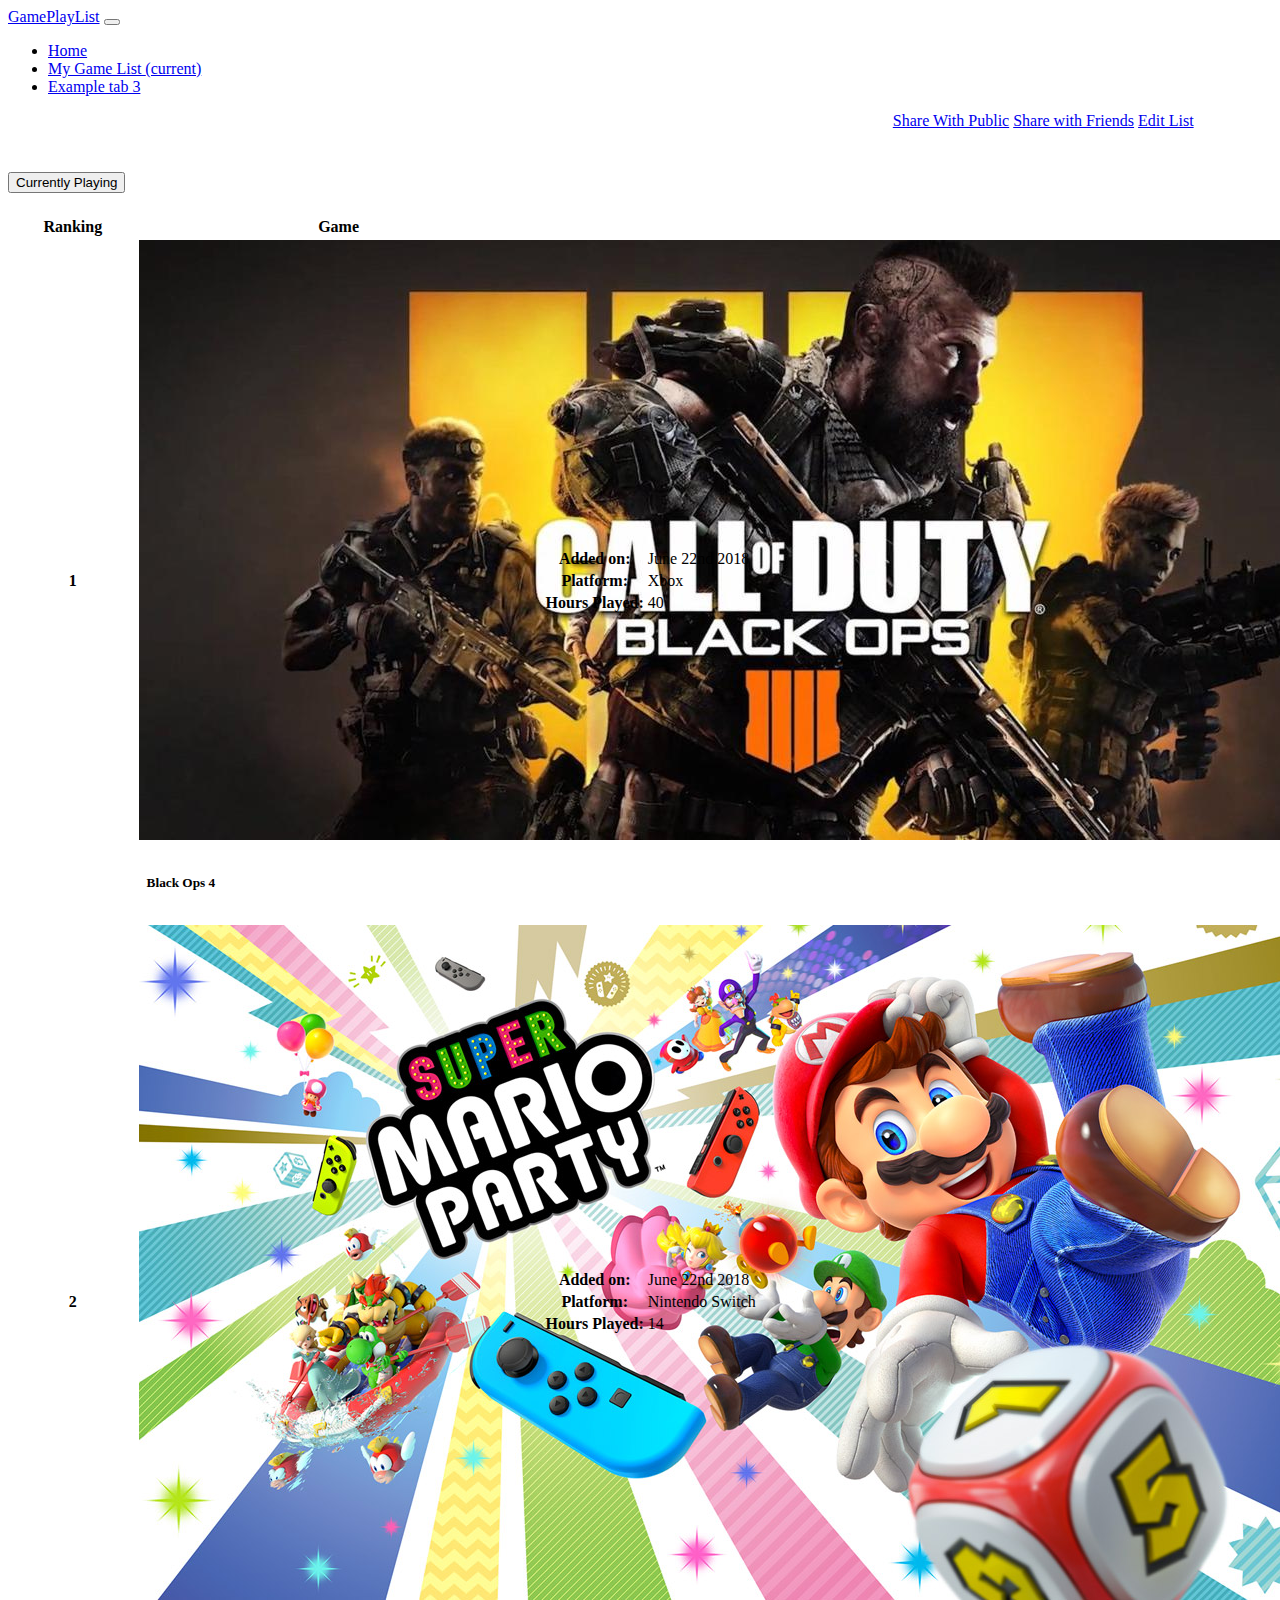
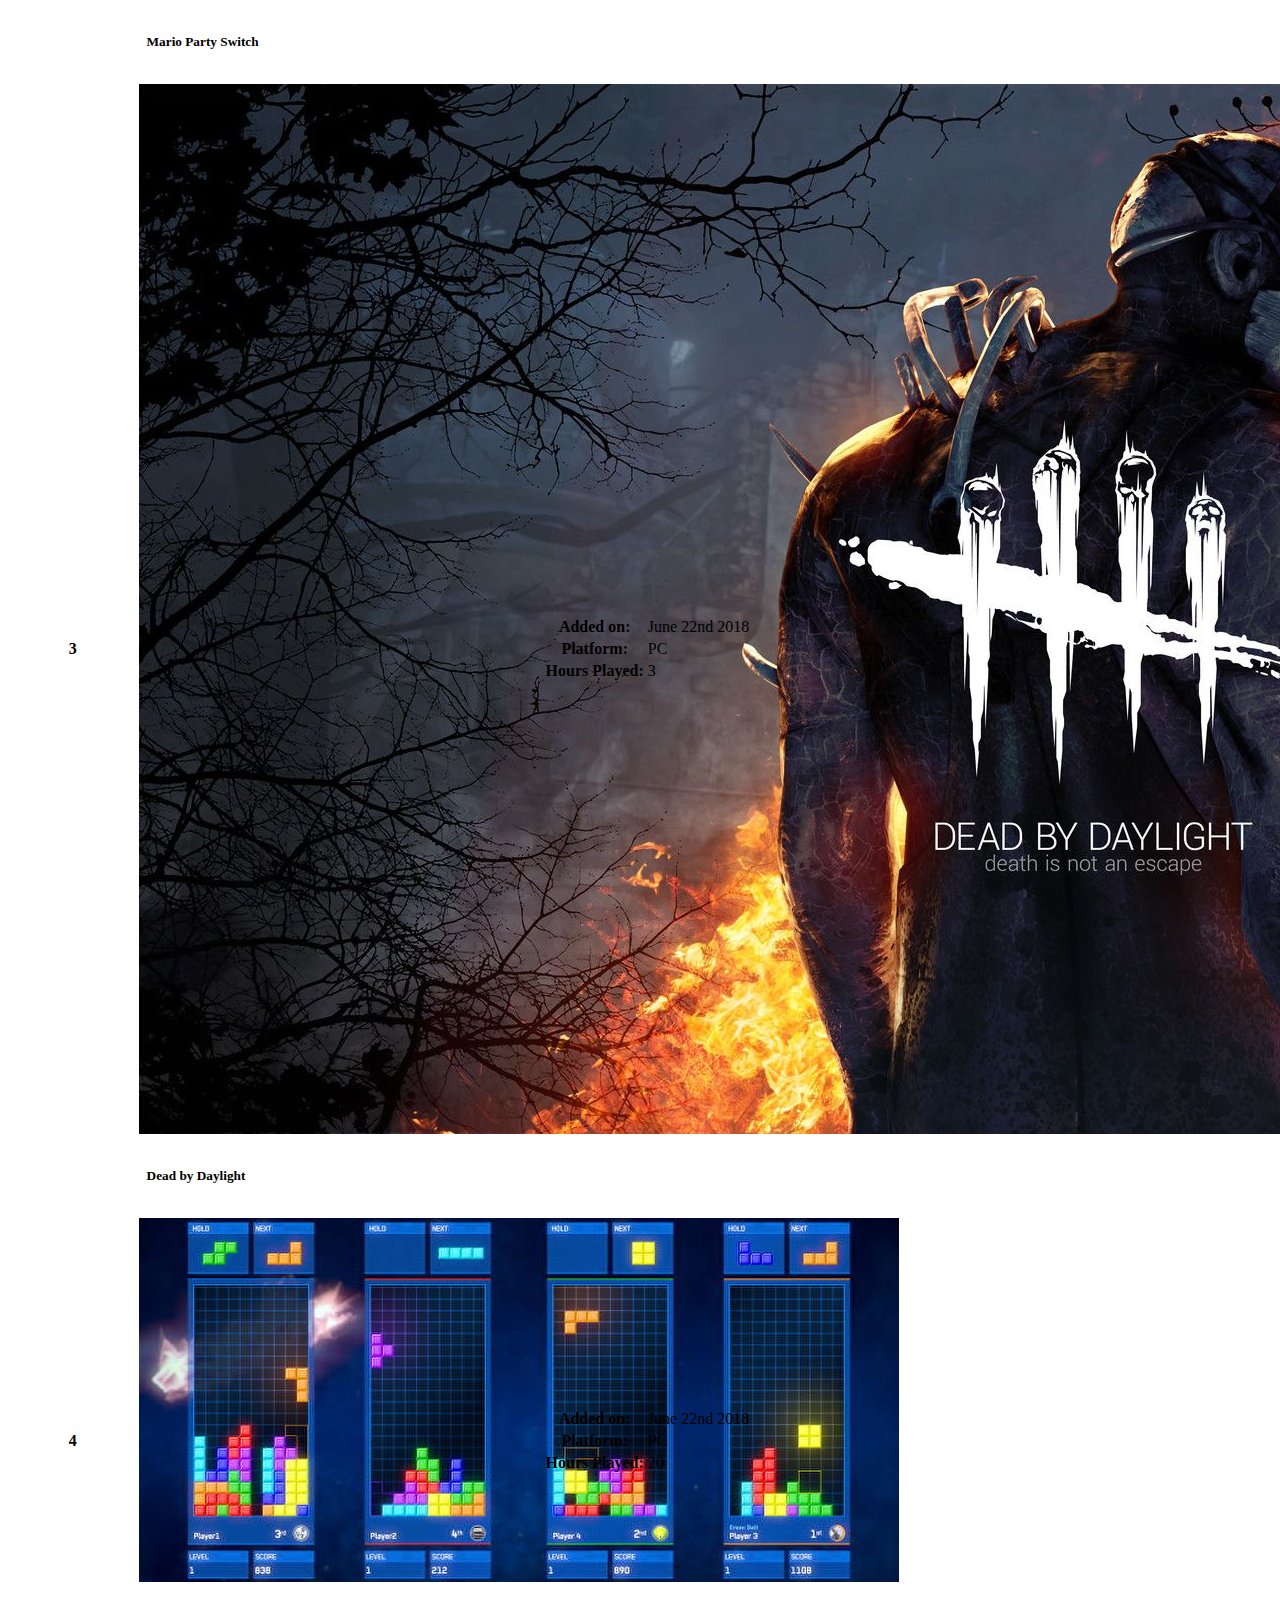
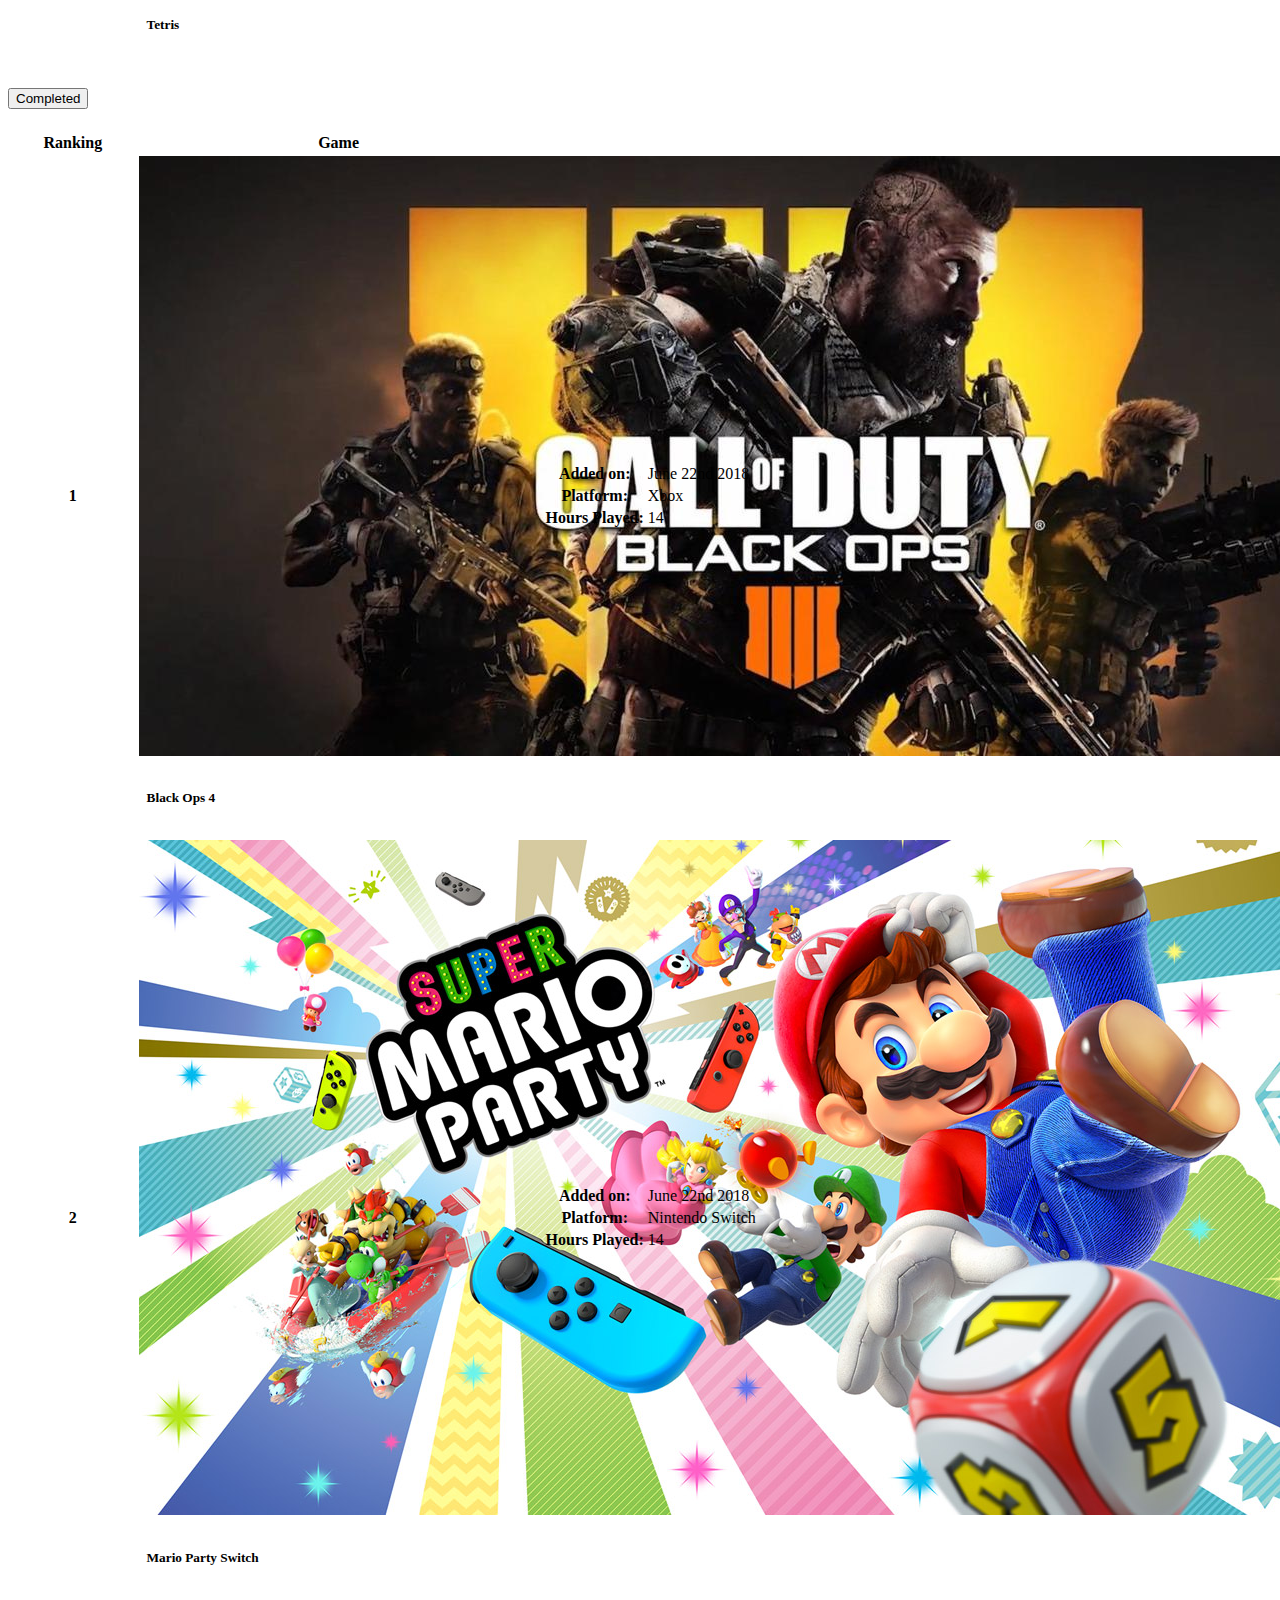
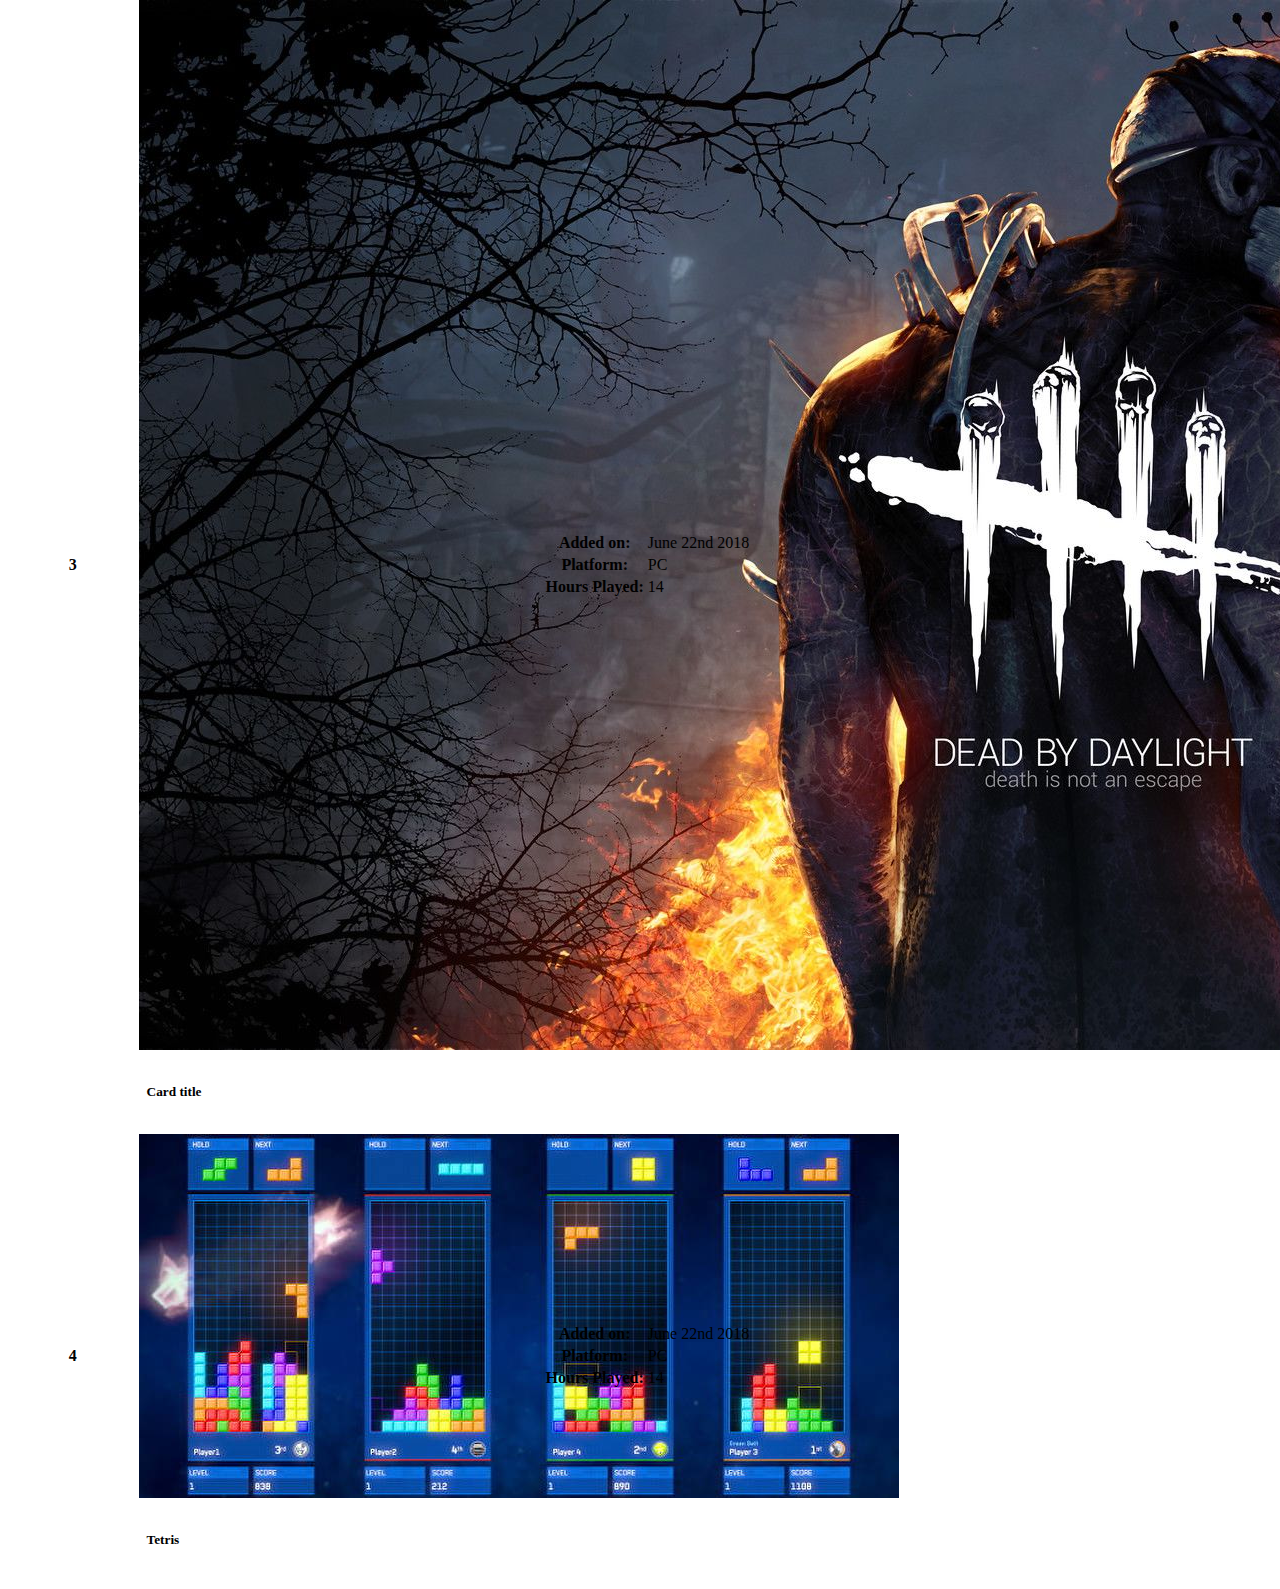
==== index.html @ 0411925f "moves images to a new folder" ====
<!DOCTYPE html>
<html lang="en">
<head>
  <title>Bootstrap Example</title>
  <meta charset="utf-8">
  <meta name="viewport" content="width=device-width, initial-scale=1">
  <link rel="stylesheet" href="https://stackpath.bootstrapcdn.com/bootstrap/4.1.3/css/bootstrap.min.css" integrity="sha384-MCw98/SFnGE8fJT3GXwEOngsV7Zt27NXFoaoApmYm81iuXoPkFOJwJ8ERdknLPMO" crossorigin="anonymous">
  <link rel="stylesheet" href="./style.css">
  <script src="https://code.jquery.com/jquery-3.3.1.slim.min.js" integrity="sha384-q8i/X+965DzO0rT7abK41JStQIAqVgRVzpbzo5smXKp4YfRvH+8abtTE1Pi6jizo" crossorigin="anonymous"></script>
<script src="https://cdnjs.cloudflare.com/ajax/libs/popper.js/1.14.3/umd/popper.min.js" integrity="sha384-ZMP7rVo3mIykV+2+9J3UJ46jBk0WLaUAdn689aCwoqbBJiSnjAK/l8WvCWPIPm49" crossorigin="anonymous"></script>
<script src="https://stackpath.bootstrapcdn.com/bootstrap/4.1.3/js/bootstrap.min.js" integrity="sha384-ChfqqxuZUCnJSK3+MXmPNIyE6ZbWh2IMqE241rYiqJxyMiZ6OW/JmZQ5stwEULTy" crossorigin="anonymous"></script>
<link href="https://gitcdn.github.io/bootstrap-toggle/2.2.2/css/bootstrap-toggle.min.css" rel="stylesheet">
<script src="https://gitcdn.github.io/bootstrap-toggle/2.2.2/js/bootstrap-toggle.min.js"></script>

</head>
<body>
    <div>
        <div> 
            <nav class="navbar navbar-expand-lg navbar-light bg-light">
                    <a class="navbar-brand" href="#">GamePlayList</a>
                    <button class="navbar-toggler" type="button" data-toggle="collapse" data-target="#navbarNav" aria-controls="navbarNav" aria-expanded="false" aria-label="Toggle navigation">
                        <span class="navbar-toggler-icon"></span>
                    </button>
                    <div class="collapse navbar-collapse" id="navbarNav">
                        <ul class="navbar-nav">
                        <li class="nav-item">
                            <a class="nav-link" href="#">Home</a>
                        </li>
                        <li class="nav-item active">
                            <a class="nav-link" href="#">My Game List <span class="sr-only">(current)</span></a>
                        </li>
                        <li class="nav-item">
                            <a class="nav-link" href="#">Example tab 3</a>
                        </li>
                        </ul>
                    </div>
                </nav>
        </div>
        <!-- Accordian -->
        <div style="display:flex; flex-direction:column">
                <div style="float:right;padding-left:70%;padding-bottom:20px">
                        <a href="#"  class="btn btn-primary btn-sm active" role="button" >Share With Public</a>
                        <a href="#" class="btn btn-secondary btn-sm active" role="button">Share with Friends</a>
                        <a href="#" class="btn btn-secondary btn-sm active" role="button">Edit List</a>
                </div>
                <div id="accordion">
                        <div class="card">
                          <div class="card-header" id="headingOne">
                            <h5 class="mb-0">
                              <button class="btn btn-link" data-toggle="collapse" data-target="#collapseOne" aria-expanded="true" aria-controls="collapseOne">
                                Currently Playing
                              </button>
                            </h5>
                          </div>
                      
                          <div id="collapseOne" class="collapse" aria-labelledby="headingOne" data-parent="#accordion">
                            <div class="card-body">
                              <table class="table">
                                    <thead>
                                    <tr>
                                        <th scope="col" width= "10%">Ranking</th>
                                        <th scope="col" width= "30%">Game</th>
                                        <th scope="col"></th>
                                    </tr>
                                    </thead>
                                    <tbody>
                                    <tr>
                                        <th scope="row">1</th>
                                        <td>
                                            <div class="card" style="width:25rem">
                                                <img class="card-img-top" src="./Images/bo4.jpg" alt="Card image cap">
                                                <div class="card-body" style="padding:0.5rem">
                                                <h5 class="card-title">Black Ops 4</h5>
                                                </div>
                                            </div>
                                        </td>
                                        <td>
                                            <table class="table">
                                                <tbody>
                                                <tr>
                                                    <th scope="row" style="border-top: none;" width= "20%">Added on:</th>
                                                    <td style="border-top: none;">June 22nd 2018</td>
                                                </tr>
                                                <tr>
                                                    <th scope="row" style="border-top: none;" >Platform:</th>
                                                    <td style="border-top: none;">Xbox</td>
                                                </tr>
                                                <tr>
                                                    <th scope="row" style="border-top: none;">Hours Played:</th>
                                                    <td style="border-top: none;">40</td>
                                                </tr>
                                                </tbody>
                                            </table>
                                        </td>
                                    </tr>
                                    <tr>
                                        <th scope="row">2</th>
                                        <td>
                                            <div class="card" style="width: 25rem;">
                                                <img class="card-img-top" src="./Images/mps.jpg" alt="Card image cap">
                                                <div class="card-body" style="padding:0.5rem">
                                                <h5 class="card-title">Mario Party Switch</h5>
                                                </div>
                                            </div>
                                        </td>
                                        <td>
                                            <table class="table">
                                                <tbody>
                                                <tr>
                                                    <th scope="row" style="border-top: none;" width= "20%">Added on:</th>
                                                    <td style="border-top: none;">June 22nd 2018</td>
                                                </tr>
                                                <tr>
                                                    <th scope="row" style="border-top: none;" >Platform:</th>
                                                    <td style="border-top: none;">Nintendo Switch</td>
                                                </tr>
                                                <tr>
                                                    <th scope="row" style="border-top: none;">Hours Played:</th>
                                                    <td style="border-top: none;">14</td>
                                                </tr>
                                                </tbody>
                                            </table>
                                        </td>
                                    </tr>
                                    <tr>
                                        <th scope="row">3</th>
                                        <td>
                                            <div class="card" style="width: 25rem;">
                                                <img class="card-img-top" src="./Images/dbd.jpeg" alt="Card image cap">
                                                <div class="card-body" style="padding:0.5rem">
                                                <h5 class="card-title">Dead by Daylight</h5>
                                                </div>
                                            </div>
                                        </td>
                                        <td>
                                            <table class="table">
                                                <tbody>
                                                <tr>
                                                    <th scope="row" style="border-top: none;" width= "20%">Added on:</th>
                                                    <td style="border-top: none;">June 22nd 2018</td>
                                                </tr>
                                                <tr>
                                                    <th scope="row" style="border-top: none;" >Platform:</th>
                                                    <td style="border-top: none;">PC</td>
                                                </tr>
                                                <tr>
                                                    <th scope="row" style="border-top: none;">Hours Played:</th>
                                                    <td style="border-top: none;">3</td>
                                                </tr>
                                                </tbody>
                                            </table>
                                        </td>
                                    </tr>
                                    <tr>
                                        <th scope="row">4</th>
                                        <td>
                                            <div class="card" style="width: 25rem;">
                                                <img class="card-img-top" src="./Images/tet.jpeg" alt="Card image cap">
                                                <div class="card-body" style="padding:0.5rem">
                                                <h5 class="card-title">Tetris</h5>
                                                </div>
                                            </div>
                                        </td>
                                        <td>
                                            <table class="table">
                                                <tbody>
                                                <tr>
                                                    <th scope="row" style="border-top: none;" width= "20%">Added on:</th>
                                                    <td style="border-top: none;">June 22nd 2018</td>
                                                </tr>
                                                <tr>
                                                    <th scope="row" style="border-top: none;" >Platform:</th>
                                                    <td style="border-top: none;">PC</td>
                                                </tr>
                                                <tr>
                                                    <th scope="row" style="border-top: none;">Hours Played:</th>
                                                    <td style="border-top: none;">20</td>
                                                </tr>
                                                </tbody>
                                            </table>
                                        </td>
                                    </tr>
                                    </tbody>
                                </table>
                            </div>
                          </div>
                        </div>
                        <div class="card">
                          <div class="card-header" id="headingTwo">
                            <h5 class="mb-0">
                              <button class="btn btn-link collapsed" data-toggle="collapse" data-target="#collapseTwo" aria-expanded="false" aria-controls="collapseTwo">
                                Completed
                              </button>
                            </h5>
                          </div>
                          <div id="collapseTwo" class="collapse" aria-labelledby="headingTwo" data-parent="#accordion">
                            <div class="card-body">
                              <table class="table">
                                <thead>
                                <tr>
                                    <th scope="col" width= "10%">Ranking</th>
                                    <th scope="col" width= "30%">Game</th>
                                    <th scope="col"></th>
                                </tr>
                                </thead>
                                <tbody>
                                <tr>
                                    <th scope="row">1</th>
                                    <td>
                                        <div class="card" style="width: 25rem;">
                                            <img class="card-img-top" src="./Images/bo4.jpg" alt="Card image cap">
                                            <div class="card-body" style="padding:0.5rem">
                                            <h5 class="card-title">Black Ops 4</h5>
                                            </div>
                                        </div>
                                    </td>
                                    <td>
                                        <table class="table">
                                            <tbody>
                                            <tr>
                                                <th scope="row" style="border-top: none;" width= "20%">Added on:</th>
                                                <td style="border-top: none;">June 22nd 2018</td>
                                            </tr>
                                            <tr>
                                                <th scope="row" style="border-top: none;" >Platform:</th>
                                                <td style="border-top: none;">Xbox</td>
                                            </tr>
                                            <tr>
                                                <th scope="row" style="border-top: none;">Hours Played:</th>
                                                <td style="border-top: none;">14</td>
                                            </tr>
                                            </tbody>
                                        </table>
                                    </td>
                                </tr>
                                <tr>
                                    <th scope="row">2</th>
                                    <td>
                                        <div class="card" style="width: 25rem;">
                                            <img class="card-img-top" src="./Images/mps.jpg" alt="Card image cap">
                                            <div class="card-body" style="padding:0.5rem">
                                            <h5 class="card-title">Mario Party Switch</h5>
                                            </div>
                                        </div>
                                    </td>
                                    <td>
                                        <table class="table">
                                            <tbody>
                                            <tr>
                                                <th scope="row" style="border-top: none;" width= "20%">Added on:</th>
                                                <td style="border-top: none;">June 22nd 2018</td>
                                            </tr>
                                            <tr>
                                                <th scope="row" style="border-top: none;" >Platform:</th>
                                                <td style="border-top: none;">Nintendo Switch</td>
                                            </tr>
                                            <tr>
                                                <th scope="row" style="border-top: none;">Hours Played:</th>
                                                <td style="border-top: none;">14</td>
                                            </tr>
                                            </tbody>
                                        </table>
                                    </td>
                                </tr>
                                <tr>
                                    <th scope="row">3</th>
                                    <td>
                                        <div class="card" style="width: 25rem;">
                                            <img class="card-img-top" src="./Images/dbd.jpeg" alt="Card image cap">
                                            <div class="card-body" style="padding:0.5rem">
                                            <h5 class="card-title">Card title</h5>
                                            </div>
                                        </div>
                                    </td>
                                    <td>
                                        <table class="table">
                                            <tbody>
                                            <tr>
                                                <th scope="row" style="border-top: none;" width= "20%">Added on:</th>
                                                <td style="border-top: none;">June 22nd 2018</td>
                                            </tr>
                                            <tr>
                                                <th scope="row" style="border-top: none;" >Platform:</th>
                                                <td style="border-top: none;">PC</td>
                                            </tr>
                                            <tr>
                                                <th scope="row" style="border-top: none;">Hours Played:</th>
                                                <td style="border-top: none;">14</td>
                                            </tr>
                                            </tbody>
                                        </table>
                                    </td>
                                </tr>
                                <tr>
                                    <th scope="row">4</th>
                                    <td>
                                        <div class="card" style="width: 25rem;">
                                            <img class="card-img-top" src="./Images/tet.jpeg" alt="Card image cap">
                                            <div class="card-body" style="padding:0.5rem">
                                            <h5 class="card-title">Tetris</h5>
                                            </div>
                                        </div>
                                    </td>
                                    <td>
                                        <table class="table">
                                            <tbody>
                                            <tr>
                                                <th scope="row" style="border-top: none;" width= "20%">Added on:</th>
                                                <td style="border-top: none;">June 22nd 2018</td>
                                            </tr>
                                            <tr>
                                                <th scope="row" style="border-top: none;" >Platform:</th>
                                                <td style="border-top: none;">PC</td>
                                            </tr>
                                            <tr>
                                                <th scope="row" style="border-top: none;">Hours Played:</th>
                                                <td style="border-top: none;">14</td>
                                            </tr>
                                            </tbody>
                                        </table>
                                    </td>
                                </tr>
                                </tbody>
                            </table>
                            </div>
                          </div>
                        </div>
                      </div>
        </div>
    </div>

</body>
</html>
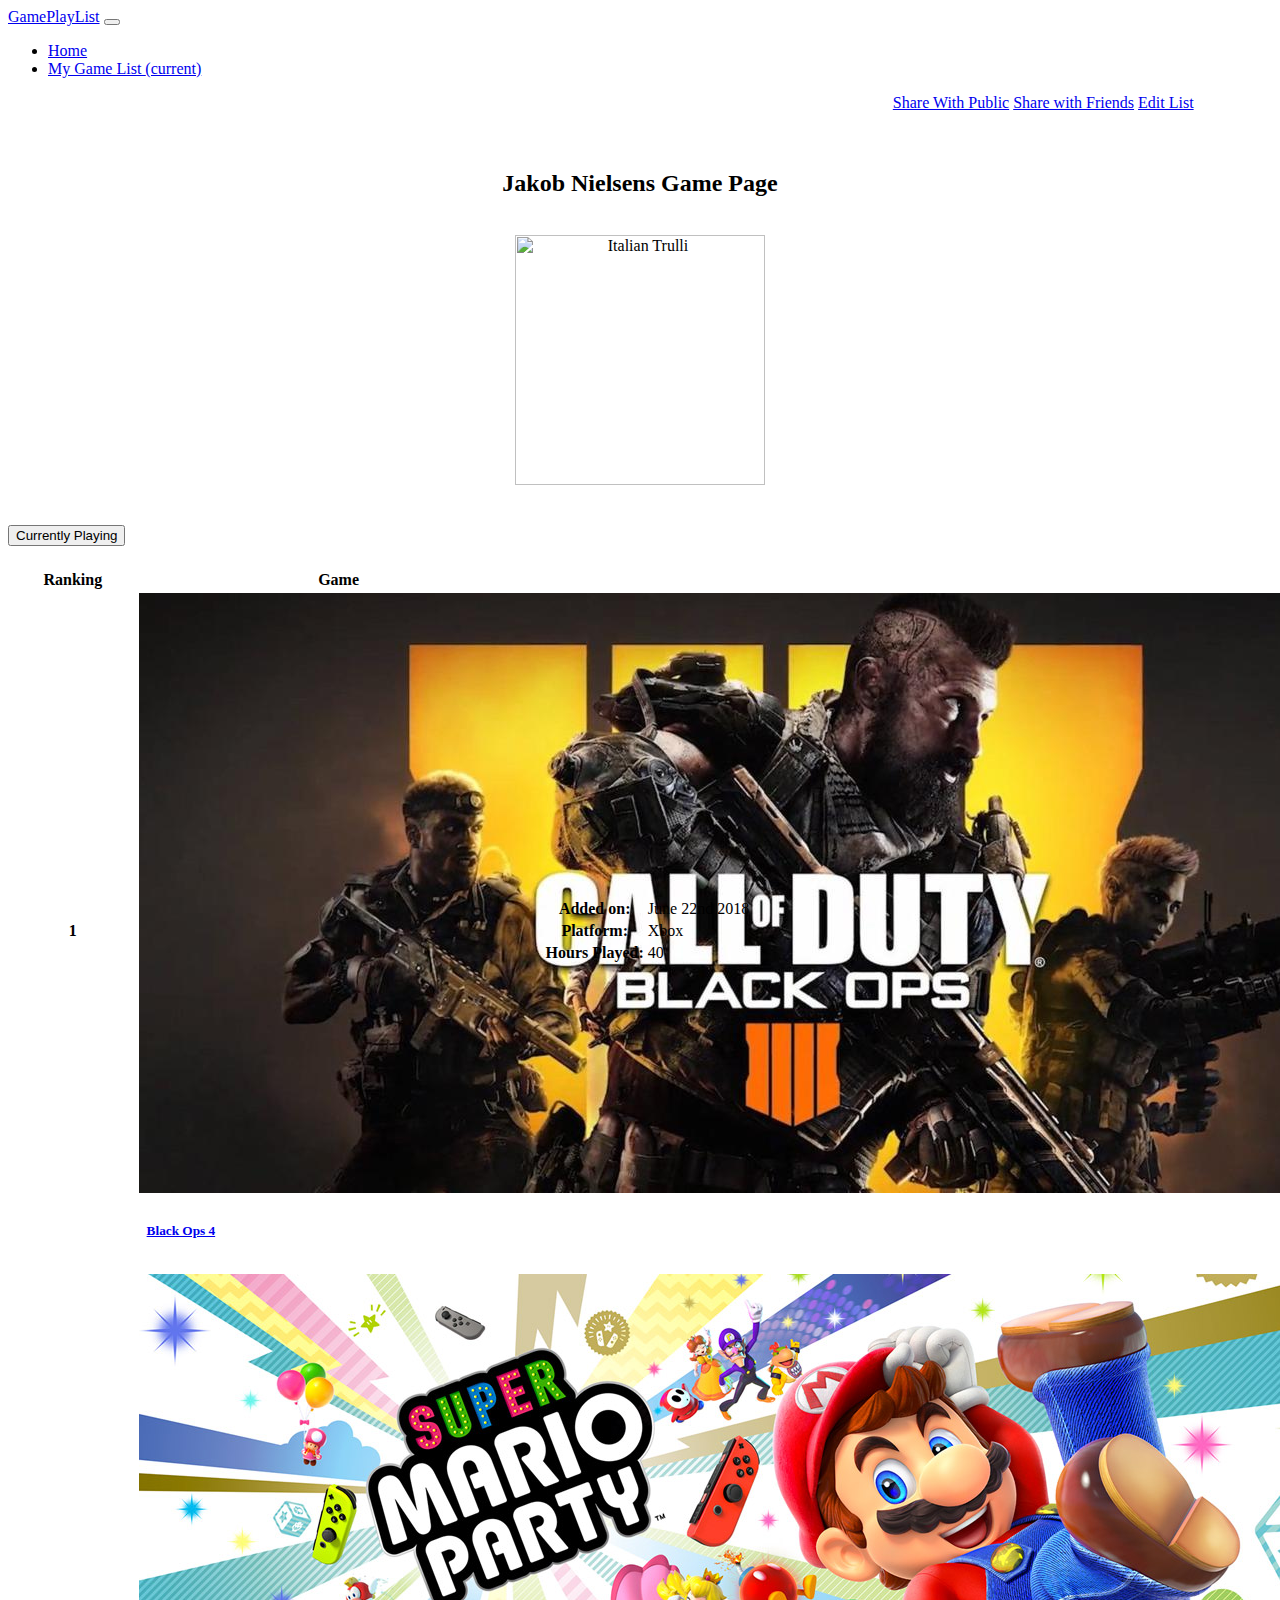
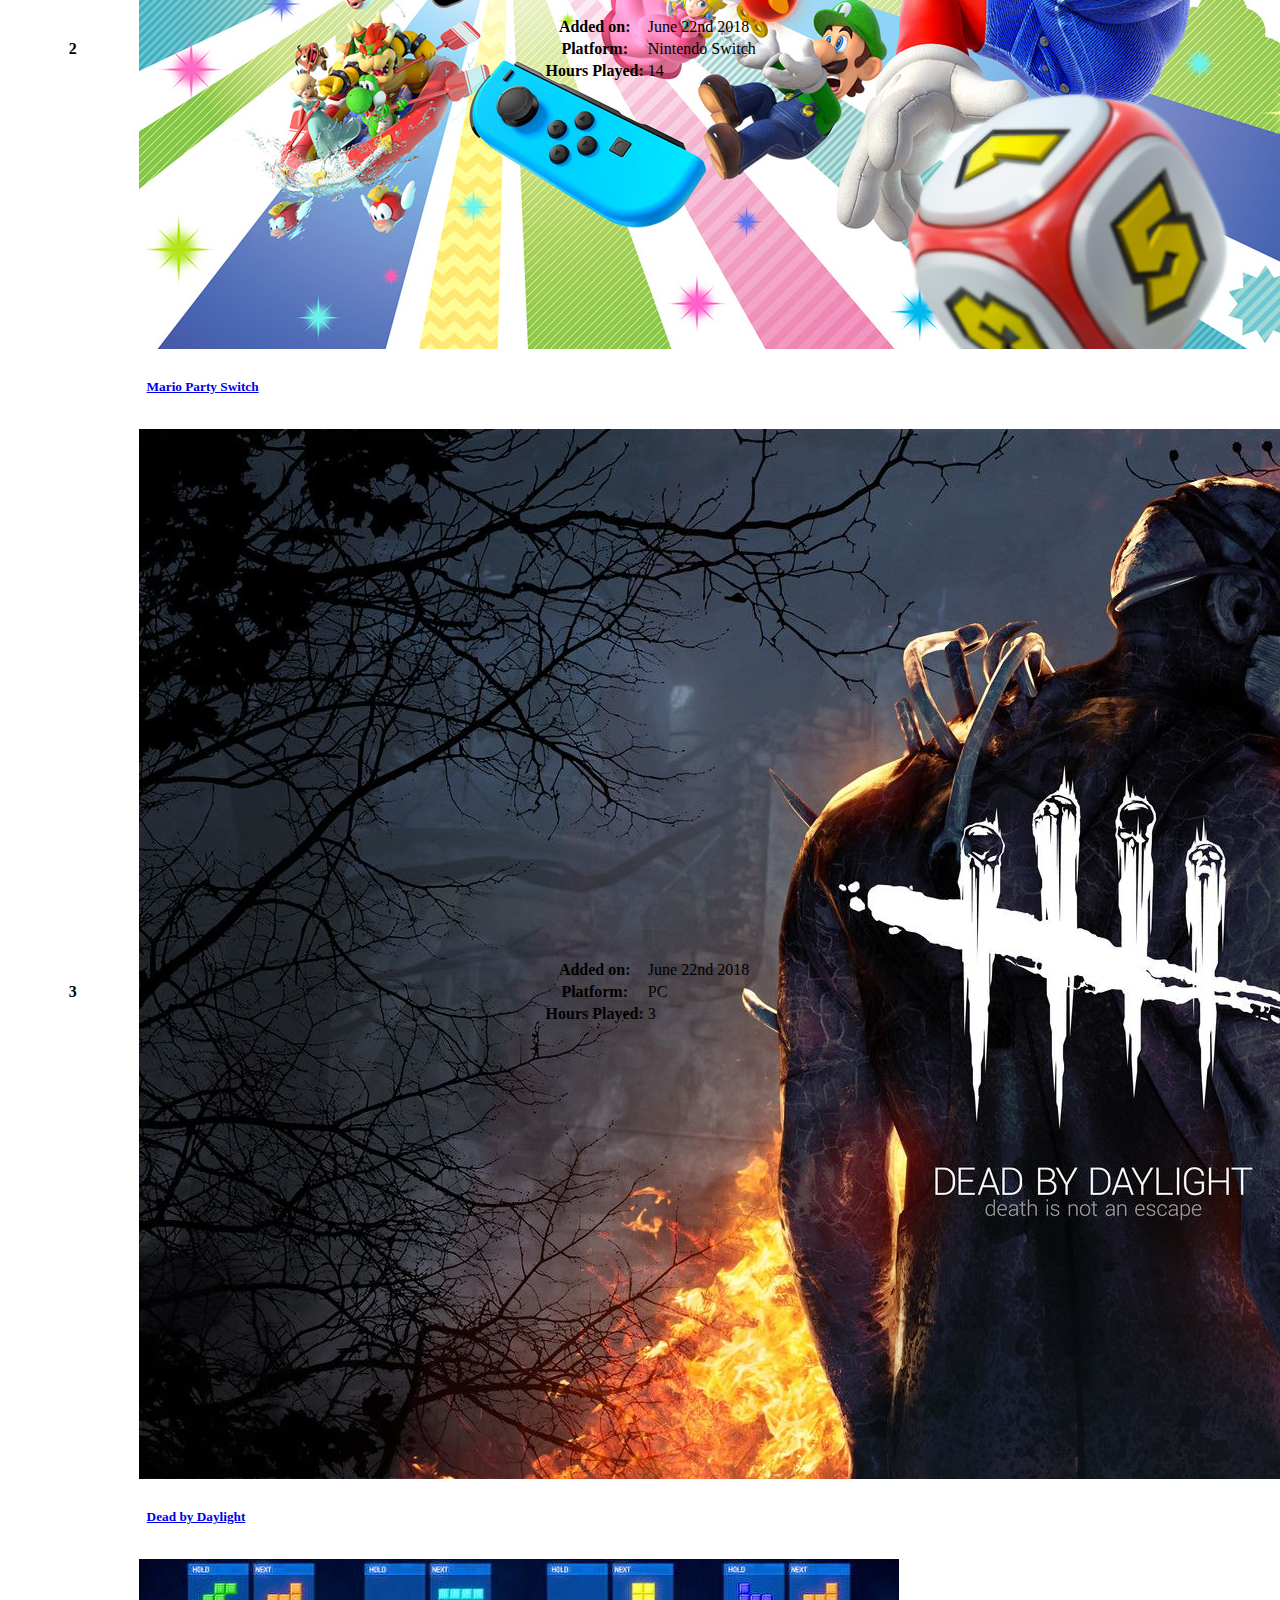
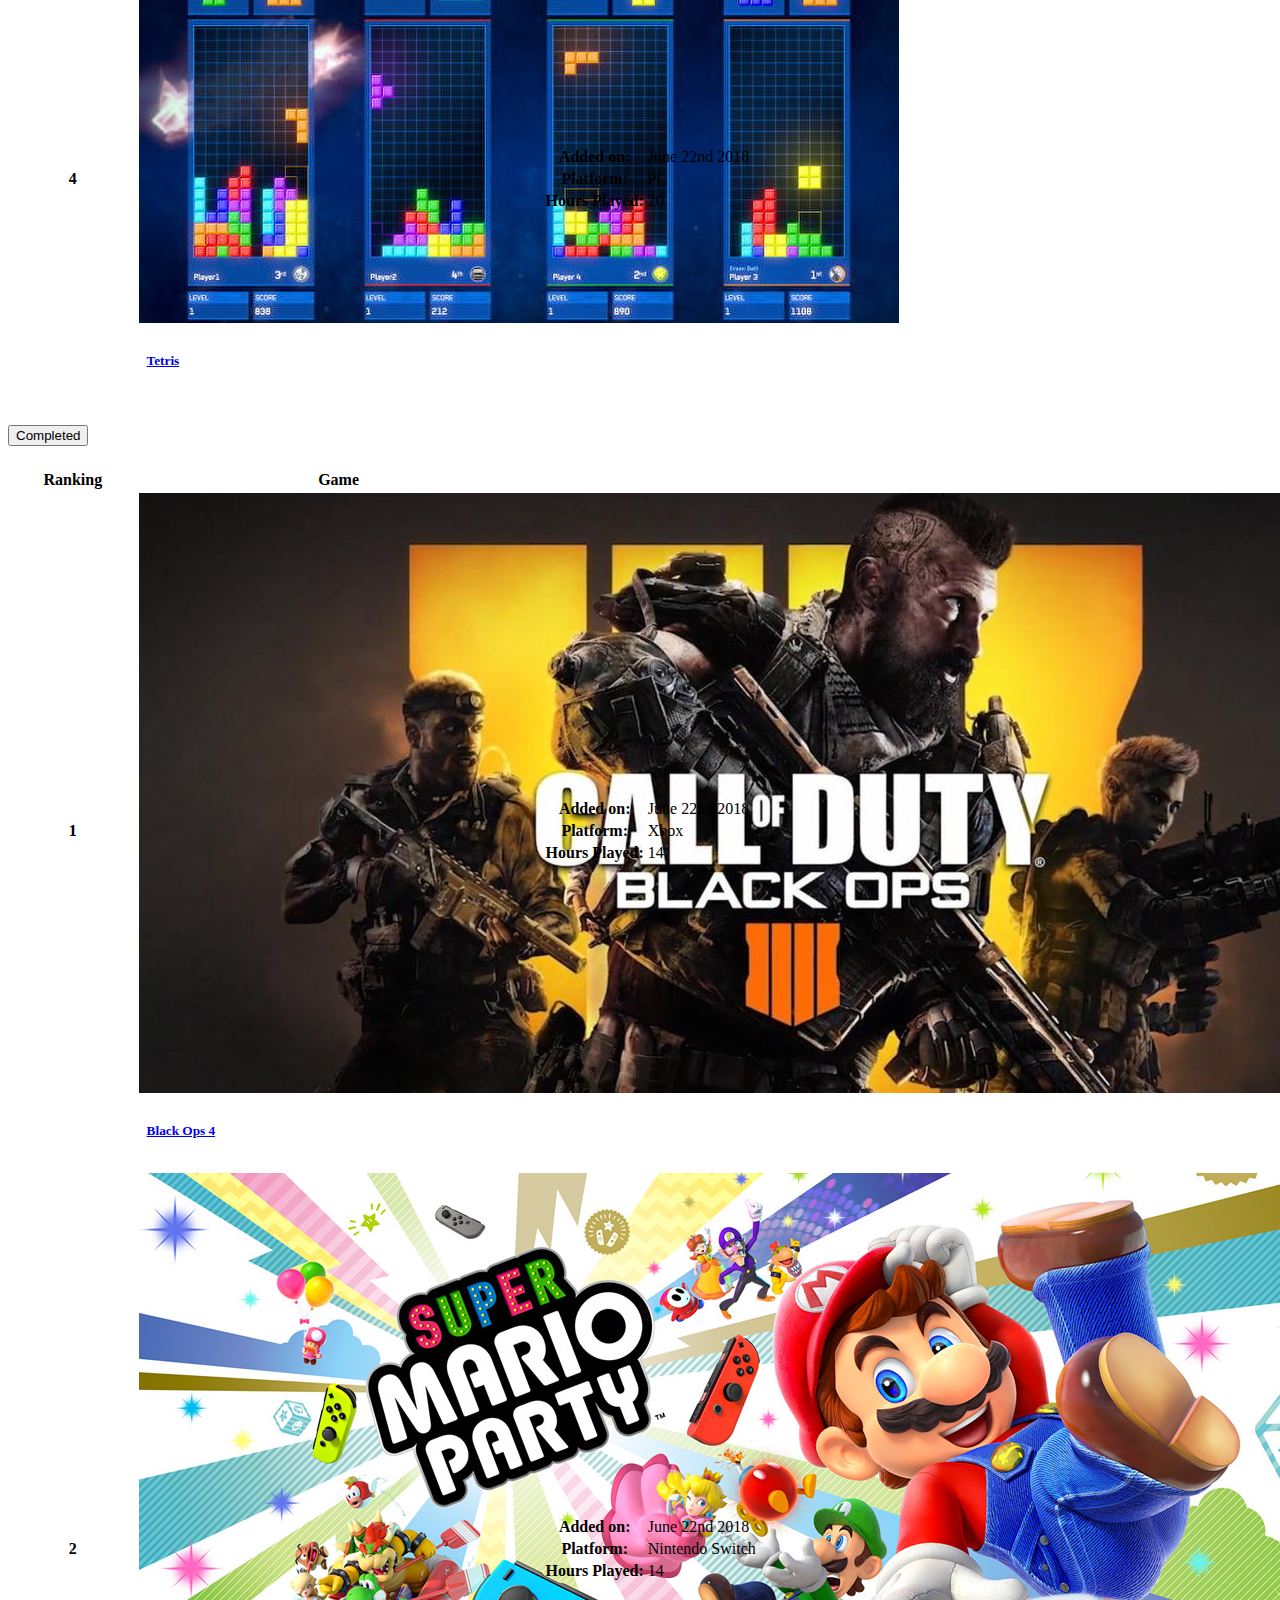
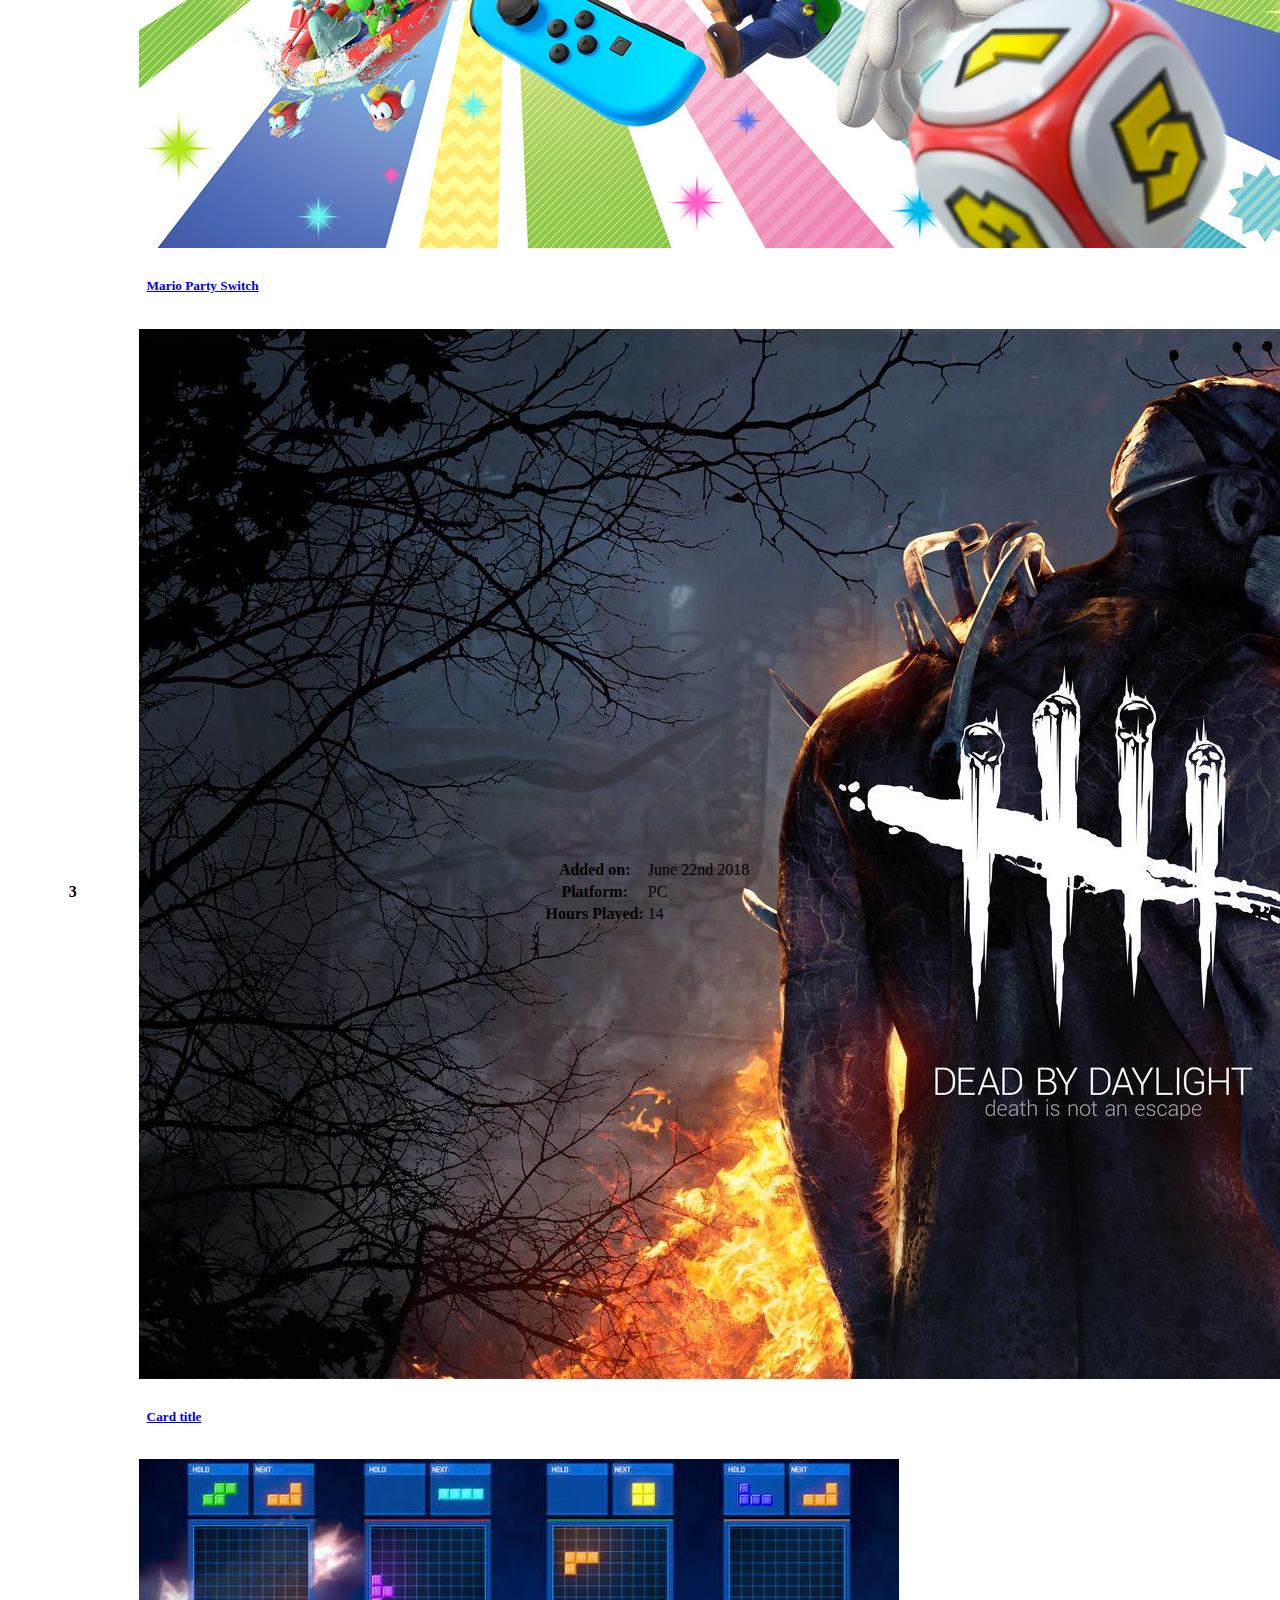
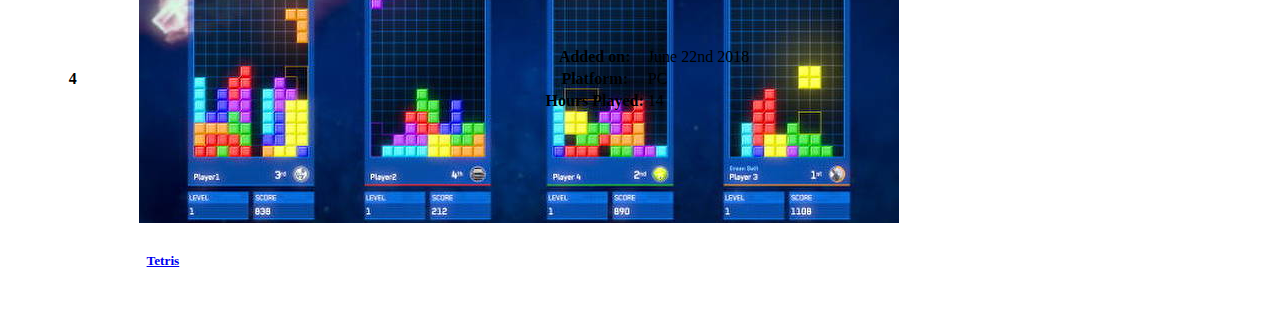
==== commit a1b9abe4: "Create index.html" ====
--- a/index.html
+++ b/index.html
@@ -1,11 +1,9 @@
-<!DOCTYPE html>
-<html lang="en">
-<head>
-  <title>Bootstrap Example</title>
+<html lang="en"><head>
+  <title>Profile Page</title>
   <meta charset="utf-8">
   <meta name="viewport" content="width=device-width, initial-scale=1">
   <link rel="stylesheet" href="https://stackpath.bootstrapcdn.com/bootstrap/4.1.3/css/bootstrap.min.css" integrity="sha384-MCw98/SFnGE8fJT3GXwEOngsV7Zt27NXFoaoApmYm81iuXoPkFOJwJ8ERdknLPMO" crossorigin="anonymous">
-  <link rel="stylesheet" href="./style.css">
+  <link rel="stylesheet" href="Trending/trending.css">
   <script src="https://code.jquery.com/jquery-3.3.1.slim.min.js" integrity="sha384-q8i/X+965DzO0rT7abK41JStQIAqVgRVzpbzo5smXKp4YfRvH+8abtTE1Pi6jizo" crossorigin="anonymous"></script>
 <script src="https://cdnjs.cloudflare.com/ajax/libs/popper.js/1.14.3/umd/popper.min.js" integrity="sha384-ZMP7rVo3mIykV+2+9J3UJ46jBk0WLaUAdn689aCwoqbBJiSnjAK/l8WvCWPIPm49" crossorigin="anonymous"></script>
 <script src="https://stackpath.bootstrapcdn.com/bootstrap/4.1.3/js/bootstrap.min.js" integrity="sha384-ChfqqxuZUCnJSK3+MXmPNIyE6ZbWh2IMqE241rYiqJxyMiZ6OW/JmZQ5stwEULTy" crossorigin="anonymous"></script>
@@ -15,7 +13,7 @@
 </head>
 <body>
     <div>
-        <div> 
+        <div>
             <nav class="navbar navbar-expand-lg navbar-light bg-light">
                     <a class="navbar-brand" href="#">GamePlayList</a>
                     <button class="navbar-toggler" type="button" data-toggle="collapse" data-target="#navbarNav" aria-controls="navbarNav" aria-expanded="false" aria-label="Toggle navigation">
@@ -26,11 +24,9 @@
                         <li class="nav-item">
                             <a class="nav-link" href="#">Home</a>
                         </li>
+
                         <li class="nav-item active">
-                            <a class="nav-link" href="#">My Game List <span class="sr-only">(current)</span></a>
-                        </li>
-                        <li class="nav-item">
-                            <a class="nav-link" href="#">Example tab 3</a>
+                            <a class="nav-link" href="../Personal List/profile.html">My Game List <span class="sr-only">(current)</span></a>
                         </li>
                         </ul>
                     </div>
@@ -38,28 +34,32 @@
         </div>
         <!-- Accordian -->
         <div style="display:flex; flex-direction:column">
-                <div style="float:right;padding-left:70%;padding-bottom:20px">
-                        <a href="#"  class="btn btn-primary btn-sm active" role="button" >Share With Public</a>
+       <div style="float:right;padding-left:70%;padding-bottom:20px">
+                        <a href="#" class="btn btn-primary btn-sm active" role="button">Share With Public</a>
                         <a href="#" class="btn btn-secondary btn-sm active" role="button">Share with Friends</a>
                         <a href="#" class="btn btn-secondary btn-sm active" role="button">Edit List</a>
                 </div>
+
+        <br>
+        <center><h2> Jakob Nielsens Game Page </h2><br><img src="https://media.nngroup.com/media/people/photos/jakob-nielsen_cropped.jpg.400x400_q95_autocrop_crop_upscale.jpg" alt="Italian Trulli" height="250" width="250px"></center>
+        <br>
                 <div id="accordion">
                         <div class="card">
                           <div class="card-header" id="headingOne">
                             <h5 class="mb-0">
-                              <button class="btn btn-link" data-toggle="collapse" data-target="#collapseOne" aria-expanded="true" aria-controls="collapseOne">
+                              <button class="btn btn-link collapsed" data-toggle="collapse" data-target="#collapseOne" aria-expanded="false" aria-controls="collapseOne">
                                 Currently Playing
                               </button>
                             </h5>
                           </div>
-                      
-                          <div id="collapseOne" class="collapse" aria-labelledby="headingOne" data-parent="#accordion">
+
+                          <div id="collapseOne" class="collapse" aria-labelledby="headingOne" data-parent="#accordion" style="">
                             <div class="card-body">
                               <table class="table">
                                     <thead>
                                     <tr>
-                                        <th scope="col" width= "10%">Ranking</th>
-                                        <th scope="col" width= "30%">Game</th>
+                                        <th scope="col" width="10%">Ranking</th>
+                                        <th scope="col" width="30%">Game</th>
                                         <th scope="col"></th>
                                     </tr>
                                     </thead>
@@ -67,22 +67,24 @@
                                     <tr>
                                         <th scope="row">1</th>
                                         <td>
-                                            <div class="card" style="width:25rem">
-                                                <img class="card-img-top" src="./Images/bo4.jpg" alt="Card image cap">
-                                                <div class="card-body" style="padding:0.5rem">
-                                                <h5 class="card-title">Black Ops 4</h5>
-                                                </div>
-                                            </div>
+                                            <a href="../Aggregate%20Score/desc.html">
+                                              <div class="card" style="width:25rem">
+                                                  <img class="card-img-top" src="../Images/bo4.jpg" alt="Card image cap">
+                                                  <div class="card-body" style="padding:0.5rem">
+                                                  <h5 class="card-title">Black Ops 4</h5>
+                                                  </div>
+                                              </div>
+                                            </a>
                                         </td>
                                         <td>
                                             <table class="table">
                                                 <tbody>
                                                 <tr>
-                                                    <th scope="row" style="border-top: none;" width= "20%">Added on:</th>
+                                                    <th scope="row" style="border-top: none;" width="20%">Added on:</th>
                                                     <td style="border-top: none;">June 22nd 2018</td>
                                                 </tr>
                                                 <tr>
-                                                    <th scope="row" style="border-top: none;" >Platform:</th>
+                                                    <th scope="row" style="border-top: none;">Platform:</th>
                                                     <td style="border-top: none;">Xbox</td>
                                                 </tr>
                                                 <tr>
@@ -96,22 +98,24 @@
                                     <tr>
                                         <th scope="row">2</th>
                                         <td>
+                                          <a href="../Aggregate%20Score/desc.html">
                                             <div class="card" style="width: 25rem;">
-                                                <img class="card-img-top" src="./Images/mps.jpg" alt="Card image cap">
+                                                <img class="card-img-top" src="../Images/mps.jpg" alt="Card image cap">
                                                 <div class="card-body" style="padding:0.5rem">
                                                 <h5 class="card-title">Mario Party Switch</h5>
                                                 </div>
                                             </div>
+                                          </a>
                                         </td>
                                         <td>
                                             <table class="table">
                                                 <tbody>
                                                 <tr>
-                                                    <th scope="row" style="border-top: none;" width= "20%">Added on:</th>
+                                                    <th scope="row" style="border-top: none;" width="20%">Added on:</th>
                                                     <td style="border-top: none;">June 22nd 2018</td>
                                                 </tr>
                                                 <tr>
-                                                    <th scope="row" style="border-top: none;" >Platform:</th>
+                                                    <th scope="row" style="border-top: none;">Platform:</th>
                                                     <td style="border-top: none;">Nintendo Switch</td>
                                                 </tr>
                                                 <tr>
@@ -125,22 +129,24 @@
                                     <tr>
                                         <th scope="row">3</th>
                                         <td>
+                                          <a href="../Aggregate%20Score/desc.html">
                                             <div class="card" style="width: 25rem;">
-                                                <img class="card-img-top" src="./Images/dbd.jpeg" alt="Card image cap">
+                                                <img class="card-img-top" src="../Images/dbd.jpeg" alt="Card image cap">
                                                 <div class="card-body" style="padding:0.5rem">
                                                 <h5 class="card-title">Dead by Daylight</h5>
                                                 </div>
                                             </div>
-                                        </td>
-                                        <td>
-                                            <table class="table">
+                                          </a>
+                                        </td>
+                                        <td>
+                                            <div>
+                                                    </div><table class="table">
                                                 <tbody>
                                                 <tr>
-                                                    <th scope="row" style="border-top: none;" width= "20%">Added on:</th>
+                                                    <th scope="row" style="border-top: none;" width="20%">Added on:</th>
                                                     <td style="border-top: none;">June 22nd 2018</td>
                                                 </tr>
-                                                <tr>
-                                                    <th scope="row" style="border-top: none;" >Platform:</th>
+                                                <tr><th scope="row" style="border-top: none;">Platform:</th>
                                                     <td style="border-top: none;">PC</td>
                                                 </tr>
                                                 <tr>
@@ -154,22 +160,24 @@
                                     <tr>
                                         <th scope="row">4</th>
                                         <td>
+                                          <a href="../Aggregate%20Score/desc.html">
                                             <div class="card" style="width: 25rem;">
-                                                <img class="card-img-top" src="./Images/tet.jpeg" alt="Card image cap">
+                                                <img class="card-img-top" src="../Images/tet.jpeg" alt="Card image cap">
                                                 <div class="card-body" style="padding:0.5rem">
                                                 <h5 class="card-title">Tetris</h5>
                                                 </div>
                                             </div>
+                                          </a>
                                         </td>
                                         <td>
                                             <table class="table">
                                                 <tbody>
                                                 <tr>
-                                                    <th scope="row" style="border-top: none;" width= "20%">Added on:</th>
+                                                    <th scope="row" style="border-top: none;" width="20%">Added on:</th>
                                                     <td style="border-top: none;">June 22nd 2018</td>
                                                 </tr>
                                                 <tr>
-                                                    <th scope="row" style="border-top: none;" >Platform:</th>
+                                                    <th scope="row" style="border-top: none;">Platform:</th>
                                                     <td style="border-top: none;">PC</td>
                                                 </tr>
                                                 <tr>
@@ -193,13 +201,13 @@
                               </button>
                             </h5>
                           </div>
-                          <div id="collapseTwo" class="collapse" aria-labelledby="headingTwo" data-parent="#accordion">
+                          <div id="collapseTwo" class="collapse" aria-labelledby="headingTwo" data-parent="#accordion" style="">
                             <div class="card-body">
                               <table class="table">
                                 <thead>
                                 <tr>
-                                    <th scope="col" width= "10%">Ranking</th>
-                                    <th scope="col" width= "30%">Game</th>
+                                    <th scope="col" width="10%">Ranking</th>
+                                    <th scope="col" width="30%">Game</th>
                                     <th scope="col"></th>
                                 </tr>
                                 </thead>
@@ -207,22 +215,24 @@
                                 <tr>
                                     <th scope="row">1</th>
                                     <td>
+                                      <a href="../Aggregate%20Score/desc.html">
                                         <div class="card" style="width: 25rem;">
-                                            <img class="card-img-top" src="./Images/bo4.jpg" alt="Card image cap">
+                                            <img class="card-img-top" src="../Images/bo4.jpg" alt="Card image cap">
                                             <div class="card-body" style="padding:0.5rem">
                                             <h5 class="card-title">Black Ops 4</h5>
                                             </div>
                                         </div>
+                                      </a>
                                     </td>
                                     <td>
                                         <table class="table">
                                             <tbody>
                                             <tr>
-                                                <th scope="row" style="border-top: none;" width= "20%">Added on:</th>
+                                                <th scope="row" style="border-top: none;" width="20%">Added on:</th>
                                                 <td style="border-top: none;">June 22nd 2018</td>
                                             </tr>
                                             <tr>
-                                                <th scope="row" style="border-top: none;" >Platform:</th>
+                                                <th scope="row" style="border-top: none;">Platform:</th>
                                                 <td style="border-top: none;">Xbox</td>
                                             </tr>
                                             <tr>
@@ -236,22 +246,24 @@
                                 <tr>
                                     <th scope="row">2</th>
                                     <td>
+                                      <a href="../Aggregate%20Score/desc.html">
                                         <div class="card" style="width: 25rem;">
-                                            <img class="card-img-top" src="./Images/mps.jpg" alt="Card image cap">
+                                            <img class="card-img-top" src="../Images/mps.jpg" alt="Card image cap">
                                             <div class="card-body" style="padding:0.5rem">
                                             <h5 class="card-title">Mario Party Switch</h5>
                                             </div>
                                         </div>
+                                      </a>
                                     </td>
                                     <td>
                                         <table class="table">
                                             <tbody>
                                             <tr>
-                                                <th scope="row" style="border-top: none;" width= "20%">Added on:</th>
+                                                <th scope="row" style="border-top: none;" width="20%">Added on:</th>
                                                 <td style="border-top: none;">June 22nd 2018</td>
                                             </tr>
                                             <tr>
-                                                <th scope="row" style="border-top: none;" >Platform:</th>
+                                                <th scope="row" style="border-top: none;">Platform:</th>
                                                 <td style="border-top: none;">Nintendo Switch</td>
                                             </tr>
                                             <tr>
@@ -265,51 +277,55 @@
                                 <tr>
                                     <th scope="row">3</th>
                                     <td>
-                                        <div class="card" style="width: 25rem;">
-                                            <img class="card-img-top" src="./Images/dbd.jpeg" alt="Card image cap">
-                                            <div class="card-body" style="padding:0.5rem">
-                                            <h5 class="card-title">Card title</h5>
-                                            </div>
-                                        </div>
+                                        <a href="../Aggregate%20Score/desc.html">
+                                          <div class="card" style="width: 25rem;">
+                                              <img class="card-img-top" src="../Images/dbd.jpeg" alt="Card image cap">
+                                              <div class="card-body" style="padding:0.5rem">
+                                              <h5 class="card-title">Card title</h5>
+                                              </div>
+                                          </div>
+                                        </a>
+                                    </td>
+                                    <td>
+                                        <div>
+                                                </div><table class="table">
+                                            <tbody>
+                                            <tr>
+                                                <th scope="row" style="border-top: none;" width="20%">Added on:</th>
+                                                <td style="border-top: none;">June 22nd 2018</td>
+                                            </tr>
+                                            <tr><th scope="row" style="border-top: none;">Platform:</th>
+                                                <td style="border-top: none;">PC</td>
+                                            </tr>
+                                            <tr>
+                                                <th scope="row" style="border-top: none;">Hours Played:</th>
+                                                <td style="border-top: none;">14</td>
+                                            </tr>
+                                            </tbody>
+                                        </table>
+                                    </td>
+                                </tr>
+                                <tr>
+                                    <th scope="row">4</th>
+                                    <td>
+                                        <a href="../Aggregate%20Score/desc.html">
+                                          <div class="card" style="width: 25rem;">
+                                              <img class="card-img-top" src="../Images/tet.jpeg" alt="Card image cap">
+                                              <div class="card-body" style="padding:0.5rem">
+                                              <h5 class="card-title">Tetris</h5>
+                                              </div>
+                                          </div>
+                                        </a>
                                     </td>
                                     <td>
                                         <table class="table">
                                             <tbody>
                                             <tr>
-                                                <th scope="row" style="border-top: none;" width= "20%">Added on:</th>
+                                                <th scope="row" style="border-top: none;" width="20%">Added on:</th>
                                                 <td style="border-top: none;">June 22nd 2018</td>
                                             </tr>
                                             <tr>
-                                                <th scope="row" style="border-top: none;" >Platform:</th>
-                                                <td style="border-top: none;">PC</td>
-                                            </tr>
-                                            <tr>
-                                                <th scope="row" style="border-top: none;">Hours Played:</th>
-                                                <td style="border-top: none;">14</td>
-                                            </tr>
-                                            </tbody>
-                                        </table>
-                                    </td>
-                                </tr>
-                                <tr>
-                                    <th scope="row">4</th>
-                                    <td>
-                                        <div class="card" style="width: 25rem;">
-                                            <img class="card-img-top" src="./Images/tet.jpeg" alt="Card image cap">
-                                            <div class="card-body" style="padding:0.5rem">
-                                            <h5 class="card-title">Tetris</h5>
-                                            </div>
-                                        </div>
-                                    </td>
-                                    <td>
-                                        <table class="table">
-                                            <tbody>
-                                            <tr>
-                                                <th scope="row" style="border-top: none;" width= "20%">Added on:</th>
-                                                <td style="border-top: none;">June 22nd 2018</td>
-                                            </tr>
-                                            <tr>
-                                                <th scope="row" style="border-top: none;" >Platform:</th>
+                                                <th scope="row" style="border-top: none;">Platform:</th>
                                                 <td style="border-top: none;">PC</td>
                                             </tr>
                                             <tr>
@@ -329,5 +345,6 @@
         </div>
     </div>
 
-</body>
-</html>
+
+
+</body></html>
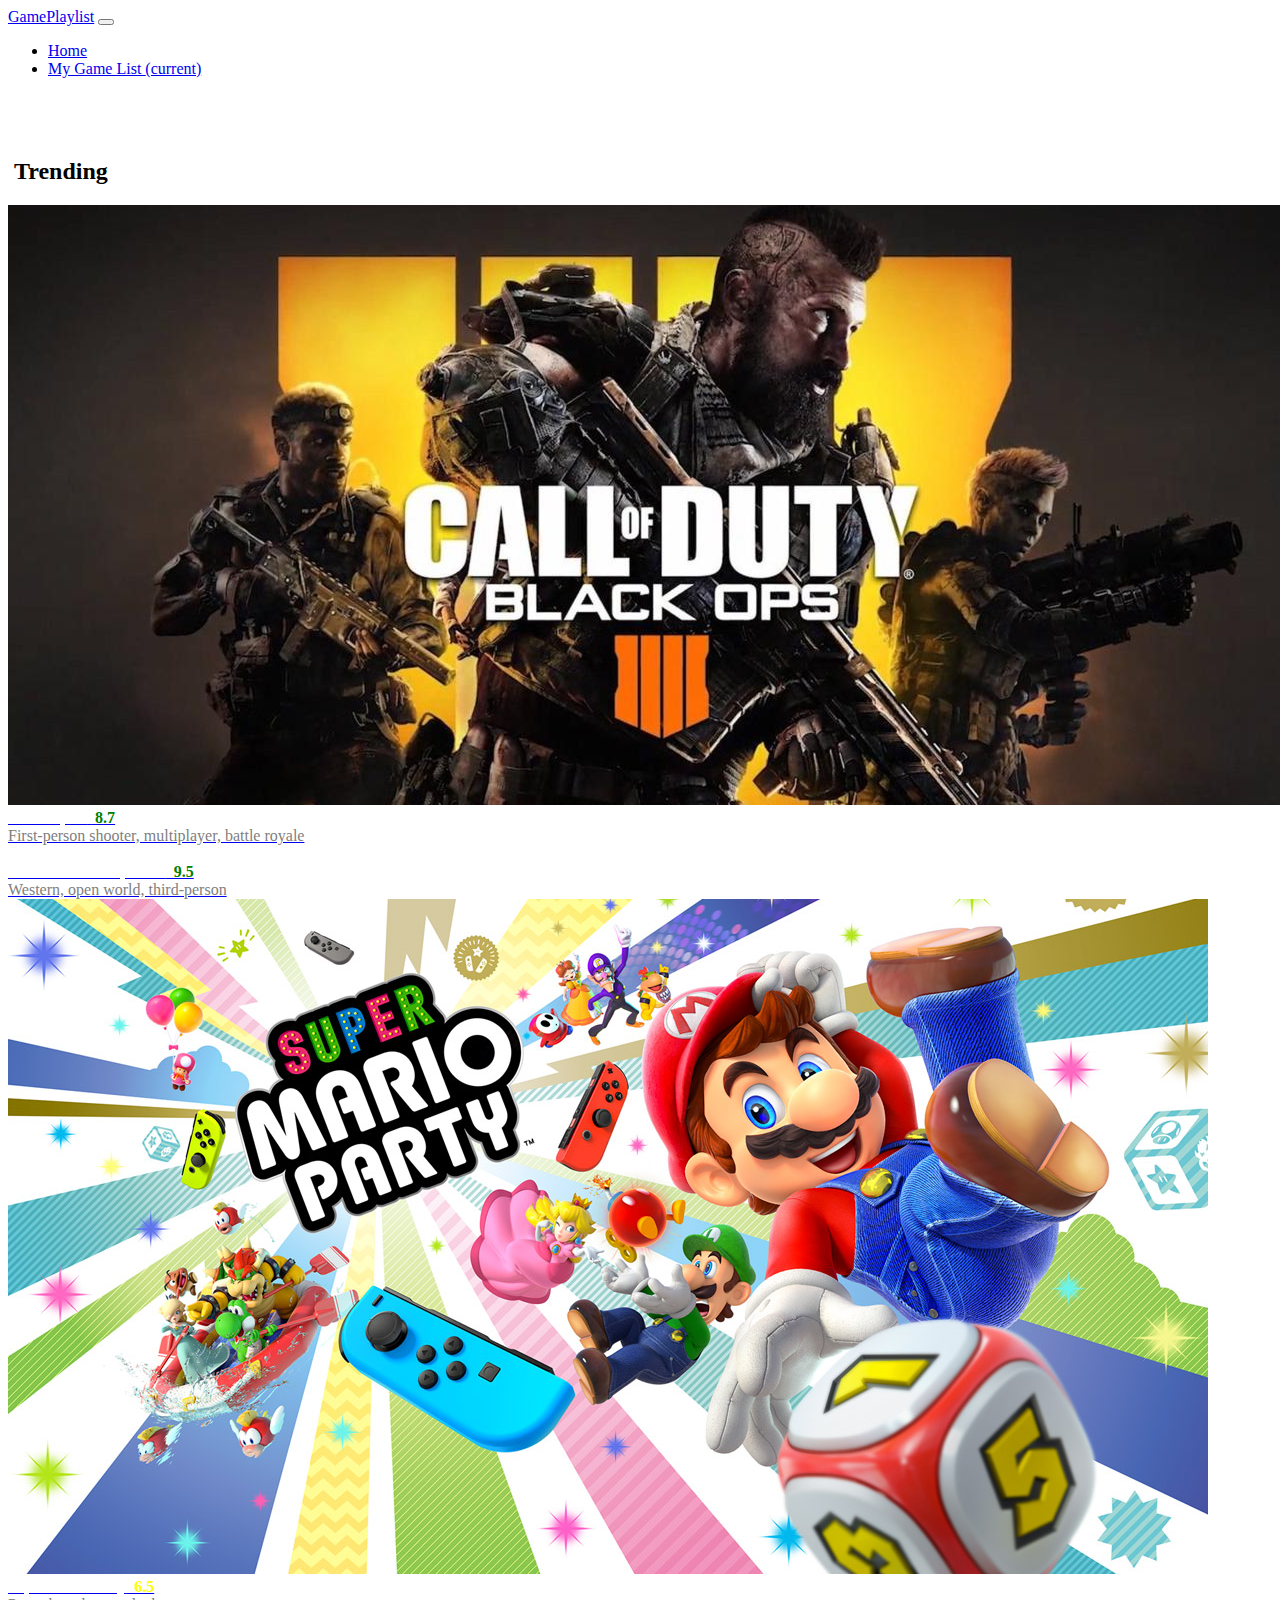
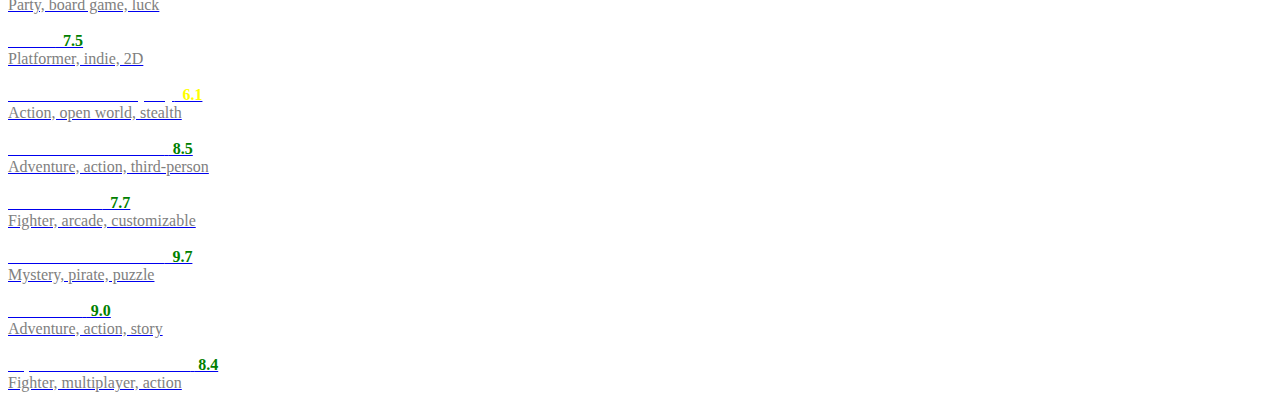
==== commit b431c584: "Update index.html" ====
--- a/index.html
+++ b/index.html
@@ -1,350 +1,175 @@
-<html lang="en"><head>
-  <title>Profile Page</title>
-  <meta charset="utf-8">
-  <meta name="viewport" content="width=device-width, initial-scale=1">
-  <link rel="stylesheet" href="https://stackpath.bootstrapcdn.com/bootstrap/4.1.3/css/bootstrap.min.css" integrity="sha384-MCw98/SFnGE8fJT3GXwEOngsV7Zt27NXFoaoApmYm81iuXoPkFOJwJ8ERdknLPMO" crossorigin="anonymous">
-  <link rel="stylesheet" href="Trending/trending.css">
-  <script src="https://code.jquery.com/jquery-3.3.1.slim.min.js" integrity="sha384-q8i/X+965DzO0rT7abK41JStQIAqVgRVzpbzo5smXKp4YfRvH+8abtTE1Pi6jizo" crossorigin="anonymous"></script>
-<script src="https://cdnjs.cloudflare.com/ajax/libs/popper.js/1.14.3/umd/popper.min.js" integrity="sha384-ZMP7rVo3mIykV+2+9J3UJ46jBk0WLaUAdn689aCwoqbBJiSnjAK/l8WvCWPIPm49" crossorigin="anonymous"></script>
-<script src="https://stackpath.bootstrapcdn.com/bootstrap/4.1.3/js/bootstrap.min.js" integrity="sha384-ChfqqxuZUCnJSK3+MXmPNIyE6ZbWh2IMqE241rYiqJxyMiZ6OW/JmZQ5stwEULTy" crossorigin="anonymous"></script>
-<link href="https://gitcdn.github.io/bootstrap-toggle/2.2.2/css/bootstrap-toggle.min.css" rel="stylesheet">
-<script src="https://gitcdn.github.io/bootstrap-toggle/2.2.2/js/bootstrap-toggle.min.js"></script>
-
-</head>
-<body>
-    <div>
-        <div>
+<!DOCTYPE html>
+<html>
+   <head>
+      <title>GamePlaylist</title>
+      <meta name="viewport" content="width=device-width, initial-scale=1">
+      <link rel="stylesheet" href="./Trending/trending.css">
+      <link rel="stylesheet" href="https://stackpath.bootstrapcdn.com/bootstrap/4.1.3/css/bootstrap.min.css" integrity="sha384-MCw98/SFnGE8fJT3GXwEOngsV7Zt27NXFoaoApmYm81iuXoPkFOJwJ8ERdknLPMO" crossorigin="anonymous">
+      <script src="https://code.jquery.com/jquery-3.3.1.slim.min.js" integrity="sha384-q8i/X+965DzO0rT7abK41JStQIAqVgRVzpbzo5smXKp4YfRvH+8abtTE1Pi6jizo" crossorigin="anonymous"></script>
+      <script src="https://cdnjs.cloudflare.com/ajax/libs/popper.js/1.14.3/umd/popper.min.js" integrity="sha384-ZMP7rVo3mIykV+2+9J3UJ46jBk0WLaUAdn689aCwoqbBJiSnjAK/l8WvCWPIPm49" crossorigin="anonymous"></script>
+      <script src="https://stackpath.bootstrapcdn.com/bootstrap/4.1.3/js/bootstrap.min.js" integrity="sha384-ChfqqxuZUCnJSK3+MXmPNIyE6ZbWh2IMqE241rYiqJxyMiZ6OW/JmZQ5stwEULTy" crossorigin="anonymous"></script>
+      <link href="https://gitcdn.github.io/bootstrap-toggle/2.2.2/css/bootstrap-toggle.min.css" rel="stylesheet">
+      <script src="https://gitcdn.github.io/bootstrap-toggle/2.2.2/js/bootstrap-toggle.min.js"></script>
+   </head>
+   <body>
+      <div class="contain">
+         <div>
             <nav class="navbar navbar-expand-lg navbar-light bg-light">
-                    <a class="navbar-brand" href="#">GamePlayList</a>
-                    <button class="navbar-toggler" type="button" data-toggle="collapse" data-target="#navbarNav" aria-controls="navbarNav" aria-expanded="false" aria-label="Toggle navigation">
-                        <span class="navbar-toggler-icon"></span>
-                    </button>
-                    <div class="collapse navbar-collapse" id="navbarNav">
-                        <ul class="navbar-nav">
-                        <li class="nav-item">
-                            <a class="nav-link" href="#">Home</a>
-                        </li>
-
-                        <li class="nav-item active">
-                            <a class="nav-link" href="../Personal List/profile.html">My Game List <span class="sr-only">(current)</span></a>
-                        </li>
-                        </ul>
-                    </div>
-                </nav>
-        </div>
-        <!-- Accordian -->
-        <div style="display:flex; flex-direction:column">
-       <div style="float:right;padding-left:70%;padding-bottom:20px">
-                        <a href="#" class="btn btn-primary btn-sm active" role="button">Share With Public</a>
-                        <a href="#" class="btn btn-secondary btn-sm active" role="button">Share with Friends</a>
-                        <a href="#" class="btn btn-secondary btn-sm active" role="button">Edit List</a>
-                </div>
-
-        <br>
-        <center><h2> Jakob Nielsens Game Page </h2><br><img src="https://media.nngroup.com/media/people/photos/jakob-nielsen_cropped.jpg.400x400_q95_autocrop_crop_upscale.jpg" alt="Italian Trulli" height="250" width="250px"></center>
-        <br>
-                <div id="accordion">
-                        <div class="card">
-                          <div class="card-header" id="headingOne">
-                            <h5 class="mb-0">
-                              <button class="btn btn-link collapsed" data-toggle="collapse" data-target="#collapseOne" aria-expanded="false" aria-controls="collapseOne">
-                                Currently Playing
-                              </button>
-                            </h5>
-                          </div>
-
-                          <div id="collapseOne" class="collapse" aria-labelledby="headingOne" data-parent="#accordion" style="">
-                            <div class="card-body">
-                              <table class="table">
-                                    <thead>
-                                    <tr>
-                                        <th scope="col" width="10%">Ranking</th>
-                                        <th scope="col" width="30%">Game</th>
-                                        <th scope="col"></th>
-                                    </tr>
-                                    </thead>
-                                    <tbody>
-                                    <tr>
-                                        <th scope="row">1</th>
-                                        <td>
-                                            <a href="../Aggregate%20Score/desc.html">
-                                              <div class="card" style="width:25rem">
-                                                  <img class="card-img-top" src="../Images/bo4.jpg" alt="Card image cap">
-                                                  <div class="card-body" style="padding:0.5rem">
-                                                  <h5 class="card-title">Black Ops 4</h5>
-                                                  </div>
-                                              </div>
-                                            </a>
-                                        </td>
-                                        <td>
-                                            <table class="table">
-                                                <tbody>
-                                                <tr>
-                                                    <th scope="row" style="border-top: none;" width="20%">Added on:</th>
-                                                    <td style="border-top: none;">June 22nd 2018</td>
-                                                </tr>
-                                                <tr>
-                                                    <th scope="row" style="border-top: none;">Platform:</th>
-                                                    <td style="border-top: none;">Xbox</td>
-                                                </tr>
-                                                <tr>
-                                                    <th scope="row" style="border-top: none;">Hours Played:</th>
-                                                    <td style="border-top: none;">40</td>
-                                                </tr>
-                                                </tbody>
-                                            </table>
-                                        </td>
-                                    </tr>
-                                    <tr>
-                                        <th scope="row">2</th>
-                                        <td>
-                                          <a href="../Aggregate%20Score/desc.html">
-                                            <div class="card" style="width: 25rem;">
-                                                <img class="card-img-top" src="../Images/mps.jpg" alt="Card image cap">
-                                                <div class="card-body" style="padding:0.5rem">
-                                                <h5 class="card-title">Mario Party Switch</h5>
-                                                </div>
-                                            </div>
-                                          </a>
-                                        </td>
-                                        <td>
-                                            <table class="table">
-                                                <tbody>
-                                                <tr>
-                                                    <th scope="row" style="border-top: none;" width="20%">Added on:</th>
-                                                    <td style="border-top: none;">June 22nd 2018</td>
-                                                </tr>
-                                                <tr>
-                                                    <th scope="row" style="border-top: none;">Platform:</th>
-                                                    <td style="border-top: none;">Nintendo Switch</td>
-                                                </tr>
-                                                <tr>
-                                                    <th scope="row" style="border-top: none;">Hours Played:</th>
-                                                    <td style="border-top: none;">14</td>
-                                                </tr>
-                                                </tbody>
-                                            </table>
-                                        </td>
-                                    </tr>
-                                    <tr>
-                                        <th scope="row">3</th>
-                                        <td>
-                                          <a href="../Aggregate%20Score/desc.html">
-                                            <div class="card" style="width: 25rem;">
-                                                <img class="card-img-top" src="../Images/dbd.jpeg" alt="Card image cap">
-                                                <div class="card-body" style="padding:0.5rem">
-                                                <h5 class="card-title">Dead by Daylight</h5>
-                                                </div>
-                                            </div>
-                                          </a>
-                                        </td>
-                                        <td>
-                                            <div>
-                                                    </div><table class="table">
-                                                <tbody>
-                                                <tr>
-                                                    <th scope="row" style="border-top: none;" width="20%">Added on:</th>
-                                                    <td style="border-top: none;">June 22nd 2018</td>
-                                                </tr>
-                                                <tr><th scope="row" style="border-top: none;">Platform:</th>
-                                                    <td style="border-top: none;">PC</td>
-                                                </tr>
-                                                <tr>
-                                                    <th scope="row" style="border-top: none;">Hours Played:</th>
-                                                    <td style="border-top: none;">3</td>
-                                                </tr>
-                                                </tbody>
-                                            </table>
-                                        </td>
-                                    </tr>
-                                    <tr>
-                                        <th scope="row">4</th>
-                                        <td>
-                                          <a href="../Aggregate%20Score/desc.html">
-                                            <div class="card" style="width: 25rem;">
-                                                <img class="card-img-top" src="../Images/tet.jpeg" alt="Card image cap">
-                                                <div class="card-body" style="padding:0.5rem">
-                                                <h5 class="card-title">Tetris</h5>
-                                                </div>
-                                            </div>
-                                          </a>
-                                        </td>
-                                        <td>
-                                            <table class="table">
-                                                <tbody>
-                                                <tr>
-                                                    <th scope="row" style="border-top: none;" width="20%">Added on:</th>
-                                                    <td style="border-top: none;">June 22nd 2018</td>
-                                                </tr>
-                                                <tr>
-                                                    <th scope="row" style="border-top: none;">Platform:</th>
-                                                    <td style="border-top: none;">PC</td>
-                                                </tr>
-                                                <tr>
-                                                    <th scope="row" style="border-top: none;">Hours Played:</th>
-                                                    <td style="border-top: none;">20</td>
-                                                </tr>
-                                                </tbody>
-                                            </table>
-                                        </td>
-                                    </tr>
-                                    </tbody>
-                                </table>
-                            </div>
-                          </div>
+               <a class="navbar-brand" href="#">GamePlaylist</a>
+               <button class="navbar-toggler" type="button" data-toggle="collapse" data-target="#navbarNav" aria-controls="navbarNav" aria-expanded="false" aria-label="Toggle navigation">
+               <span class="navbar-toggler-icon"></span>
+               </button>
+               <div class="collapse navbar-collapse" id="navbarNav">
+                  <ul class="navbar-nav">
+                     <li class="nav-item active">
+                        <a class="nav-link" href="#">Home</a>
+                     </li>
+                     <li class="nav-item">
+                        <a class="nav-link" href="./PersonalList/profile.html">My Game List <span class="sr-only">(current)</span></a>
+                     </li>
+                  </ul>
+               </div>
+            </nav>
+         </div>
+         <h1>&nbsp;</h1>
+         <!-- <p>
+            Inspired by  <a href="https://twitter.com/Eli_White">Eli White's</a> article <a href="http://eng.wealthfront.com/2015/06/implementing-netflix-redesign.html">Performant CSS Animations: Netflix Case Study</a>, his <a href="https://codepen.io/TheSavior/pen/LVeYBp">example pen</a>, and <a href="http://matthewjamestaylor.com/">Matt Taylor's</a> <a href="https://codepen.io/mattjamestaylor/pen/dodYPr">CSS-only version.</a>
+            </p> -->
+            <h2>&nbsp;Trending&nbsp;</h2>
+         <div class="row">
+            <div class="row__inner">
+               <div class="tile">
+                  <a href="./Aggregate%20Score/desc.html">
+                     <div class="tile__media">
+                        <img class="tile__img" src="./Images/bo4.jpg"/>
+                     </div>
+                     <div class="tile__detail">
+                        <div class="tile__title">
+                           <font color="white">Black Ops 4</font> <strong><font color="green" align="right"> &nbsp;8.7</font></strong><br>
+						   <font color="gray" align="right">First-person shooter, multiplayer, battle royale</font>
                         </div>
-                        <div class="card">
-                          <div class="card-header" id="headingTwo">
-                            <h5 class="mb-0">
-                              <button class="btn btn-link collapsed" data-toggle="collapse" data-target="#collapseTwo" aria-expanded="false" aria-controls="collapseTwo">
-                                Completed
-                              </button>
-                            </h5>
-                          </div>
-                          <div id="collapseTwo" class="collapse" aria-labelledby="headingTwo" data-parent="#accordion" style="">
-                            <div class="card-body">
-                              <table class="table">
-                                <thead>
-                                <tr>
-                                    <th scope="col" width="10%">Ranking</th>
-                                    <th scope="col" width="30%">Game</th>
-                                    <th scope="col"></th>
-                                </tr>
-                                </thead>
-                                <tbody>
-                                <tr>
-                                    <th scope="row">1</th>
-                                    <td>
-                                      <a href="../Aggregate%20Score/desc.html">
-                                        <div class="card" style="width: 25rem;">
-                                            <img class="card-img-top" src="../Images/bo4.jpg" alt="Card image cap">
-                                            <div class="card-body" style="padding:0.5rem">
-                                            <h5 class="card-title">Black Ops 4</h5>
-                                            </div>
-                                        </div>
-                                      </a>
-                                    </td>
-                                    <td>
-                                        <table class="table">
-                                            <tbody>
-                                            <tr>
-                                                <th scope="row" style="border-top: none;" width="20%">Added on:</th>
-                                                <td style="border-top: none;">June 22nd 2018</td>
-                                            </tr>
-                                            <tr>
-                                                <th scope="row" style="border-top: none;">Platform:</th>
-                                                <td style="border-top: none;">Xbox</td>
-                                            </tr>
-                                            <tr>
-                                                <th scope="row" style="border-top: none;">Hours Played:</th>
-                                                <td style="border-top: none;">14</td>
-                                            </tr>
-                                            </tbody>
-                                        </table>
-                                    </td>
-                                </tr>
-                                <tr>
-                                    <th scope="row">2</th>
-                                    <td>
-                                      <a href="../Aggregate%20Score/desc.html">
-                                        <div class="card" style="width: 25rem;">
-                                            <img class="card-img-top" src="../Images/mps.jpg" alt="Card image cap">
-                                            <div class="card-body" style="padding:0.5rem">
-                                            <h5 class="card-title">Mario Party Switch</h5>
-                                            </div>
-                                        </div>
-                                      </a>
-                                    </td>
-                                    <td>
-                                        <table class="table">
-                                            <tbody>
-                                            <tr>
-                                                <th scope="row" style="border-top: none;" width="20%">Added on:</th>
-                                                <td style="border-top: none;">June 22nd 2018</td>
-                                            </tr>
-                                            <tr>
-                                                <th scope="row" style="border-top: none;">Platform:</th>
-                                                <td style="border-top: none;">Nintendo Switch</td>
-                                            </tr>
-                                            <tr>
-                                                <th scope="row" style="border-top: none;">Hours Played:</th>
-                                                <td style="border-top: none;">14</td>
-                                            </tr>
-                                            </tbody>
-                                        </table>
-                                    </td>
-                                </tr>
-                                <tr>
-                                    <th scope="row">3</th>
-                                    <td>
-                                        <a href="../Aggregate%20Score/desc.html">
-                                          <div class="card" style="width: 25rem;">
-                                              <img class="card-img-top" src="../Images/dbd.jpeg" alt="Card image cap">
-                                              <div class="card-body" style="padding:0.5rem">
-                                              <h5 class="card-title">Card title</h5>
-                                              </div>
-                                          </div>
-                                        </a>
-                                    </td>
-                                    <td>
-                                        <div>
-                                                </div><table class="table">
-                                            <tbody>
-                                            <tr>
-                                                <th scope="row" style="border-top: none;" width="20%">Added on:</th>
-                                                <td style="border-top: none;">June 22nd 2018</td>
-                                            </tr>
-                                            <tr><th scope="row" style="border-top: none;">Platform:</th>
-                                                <td style="border-top: none;">PC</td>
-                                            </tr>
-                                            <tr>
-                                                <th scope="row" style="border-top: none;">Hours Played:</th>
-                                                <td style="border-top: none;">14</td>
-                                            </tr>
-                                            </tbody>
-                                        </table>
-                                    </td>
-                                </tr>
-                                <tr>
-                                    <th scope="row">4</th>
-                                    <td>
-                                        <a href="../Aggregate%20Score/desc.html">
-                                          <div class="card" style="width: 25rem;">
-                                              <img class="card-img-top" src="../Images/tet.jpeg" alt="Card image cap">
-                                              <div class="card-body" style="padding:0.5rem">
-                                              <h5 class="card-title">Tetris</h5>
-                                              </div>
-                                          </div>
-                                        </a>
-                                    </td>
-                                    <td>
-                                        <table class="table">
-                                            <tbody>
-                                            <tr>
-                                                <th scope="row" style="border-top: none;" width="20%">Added on:</th>
-                                                <td style="border-top: none;">June 22nd 2018</td>
-                                            </tr>
-                                            <tr>
-                                                <th scope="row" style="border-top: none;">Platform:</th>
-                                                <td style="border-top: none;">PC</td>
-                                            </tr>
-                                            <tr>
-                                                <th scope="row" style="border-top: none;">Hours Played:</th>
-                                                <td style="border-top: none;">14</td>
-                                            </tr>
-                                            </tbody>
-                                        </table>
-                                    </td>
-                                </tr>
-                                </tbody>
-                            </table>
-                            </div>
-                          </div>
+                     </div>
+                  </a>
+               </div>
+               <div class="tile">
+                  <a href="./Aggregate%20Score/desc.html">
+                     <div class="tile__media">
+                        <img class="tile__img" src="https://www.jeuxvideo-live.com/wallpapers/42166/3755/red-dead-redemption-ii-3755-600.jpg" alt=""  />
+                     </div>
+                     <div class="tile__detail">
+                        <div class="tile__title">
+                           <font color="white">Red Dead Redemption 2</font><strong><font color="green" align="right"> &nbsp;9.5</font></strong><br>
+						   <font color="gray" align="right">Western, open world, third-person</font>
                         </div>
-                      </div>
-        </div>
-    </div>
-
-
-
-</body></html>
+                     </div>
+                  </a>
+               </div>
+               <div class="tile">
+                  <a href="./Aggregate%20Score/desc.html">
+                     <div class="tile__media">
+                        <img class="tile__img" src="./Images/mps.jpg" alt=""  />
+                     </div>
+                     <div class="tile__detail">
+                        <div class="tile__title">
+                           <font color="white">Super Mario Party</font><strong><font color="yellow" align="right"> &nbsp;6.5</font></strong><br>
+						   <font color="gray" align="right">Party, board game, luck</font>
+                        </div>
+                     </div>
+                  </a>
+               </div>
+               <div class="tile">
+                  <a href="./Aggregate%20Score/desc.html">
+                     <div class="tile__media">
+                        <img class="tile__img" src="https://img.itch.zone/aW1nLzEwMjQyNTgucG5n/original/kDcm5O.png" alt=""  />
+                     </div>
+                     <div class="tile__detail">
+                        <div class="tile__title">
+                           <font color="white">Celeste</font><strong><font color="green" align="right"> &nbsp;7.5</font></strong><br>
+						   <font color="gray" align="right">Platformer, indie, 2D</font>
+                        </div>
+                     </div>
+                  </a>
+               </div>
+               <div class="tile">
+                  <a href="./Aggregate%20Score/desc.html">
+                     <div class="tile__media">
+                        <img class="tile__img" src="http://www.powerpyx.com/wp-content/uploads/assassins-creed-odyssey-wallpaper.jpg" alt=""  />
+                     </div>
+                     <div class="tile__detail">
+                        <div class="tile__title">
+                           <font color="white">Assassin's Creed Odyssey</font><strong><font color="yellow" align="right"> &nbsp;6.1</font></strong><br>
+						   <font color="gray" align="right">Action, open world, stealth</font>
+                        </div>
+                     </div>
+                  </a>
+               </div>
+               <div class="tile">
+                  <a href="./Aggregate%20Score/desc.html">
+                     <div class="tile__media">
+                        <img class="tile__img" src="http://steam.cryotank.net/wp-content/gallery/riseofthetombraider/Rise-of-the-Tomb-Raider-01-HD.png" alt=""  />
+                     </div>
+                     <div class="tile__detail">
+                        <div class="tile__title">
+                           <font color="white">Rise of the Tomb Raider</font> <strong><font color="green" align="right"> &nbsp;8.5</font></strong><br>
+						   <font color="gray" align="right">Adventure, action, third-person</font>
+                        </div>
+                     </div>
+                  </a>
+               </div>
+               <div class="tile">
+                  <a href="./Aggregate%20Score/desc.html">
+                     <div class="tile__media">
+                        <img class="tile__img" src="https://invisioncommunity.co.uk/wp-content/uploads/2018/10/SoulCalibur-VI.jpg" alt=""  />
+                     </div>
+                     <div class="tile__detail">
+                        <div class="tile__title">
+                           <font color="white">Soulcalibur VI</font><strong><font color="green" align="right"> &nbsp;7.7</font></strong><br>
+						   <font color="gray" align="right">Fighter, arcade, customizable</font>
+                        </div>
+                     </div>
+                  </a>
+               </div>
+               <div class="tile">
+                  <a href="./Aggregate%20Score/desc.html">
+                     <div class="tile__media">
+                        <img class="tile__img" src="https://steamcdn-a.akamaihd.net/steam/apps/653530/header.jpg?t=1539954185" alt=""  />
+                     </div>
+                     <div class="tile__detail">
+                        <div class="tile__title">
+                           <font color="white">Return of the Obra Dinn</font><strong><font color="green" align="right"> &nbsp;9.7</font></strong><br>
+						   <font color="gray" align="right">Mystery, pirate, puzzle</font>
+                        </div>
+                     </div>
+                  </a>
+               </div>
+               <div class="tile">
+                  <a href="./Aggregate%20Score/desc.html">
+                     <div class="tile__media">
+                        <img class="tile__img" src="https://blog.bestbuy.ca/wp-content/uploads/2018/04/GOW-OG-image.jpg" alt=""  />
+                     </div>
+                     <div class="tile__detail">
+                        <div class="tile__title">
+                           <font color="white">God of War</font> <strong><font color="green" align="right"> &nbsp;9.0</font></strong><br>
+						   <font color="gray" align="right">Adventure, action, story</font>
+                        </div>
+                     </div>
+                  </a>
+               </div>
+               <div class="tile">
+                  <a href="./Aggregate%20Score/desc.html">
+                     <div class="tile__media">
+                        <img class="tile__img" src="https://cdn2-www.gamerevolution.com/assets/uploads/2018/06/Smash_Switch_Cover-e1529492264589.jpg" alt=""  />
+                     </div>
+                     <div class="tile__detail">
+                        <div class="tile__title">
+                           <font color="white">Super Smash Bros. Ultimate</font> <strong><font color="green" align="right"> &nbsp;8.4</font></strong><br>
+						   <font color="gray" align="right">Fighter, multiplayer, action</font>
+                        </div>
+                     </div>
+                  </a>
+               </div>
+            </div>
+         </div>
+      </div>
+   </body>
+</html>
